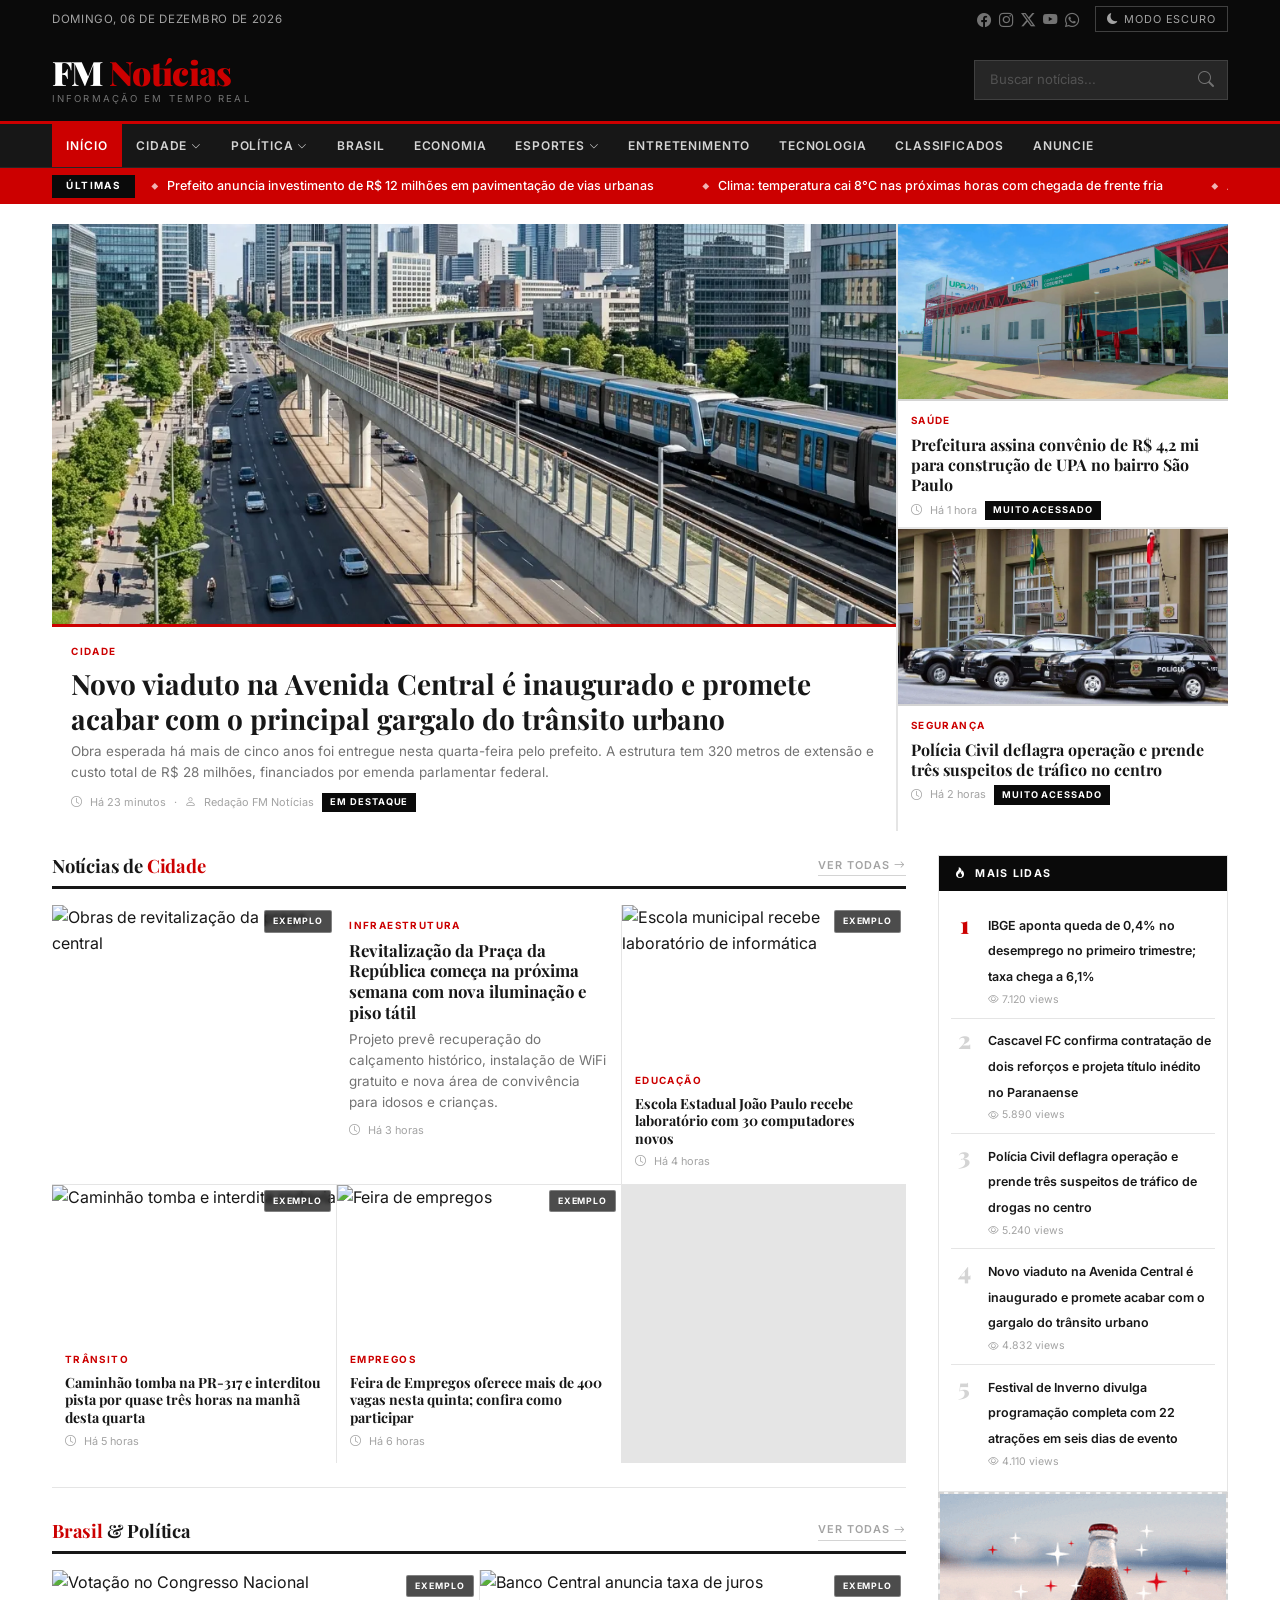
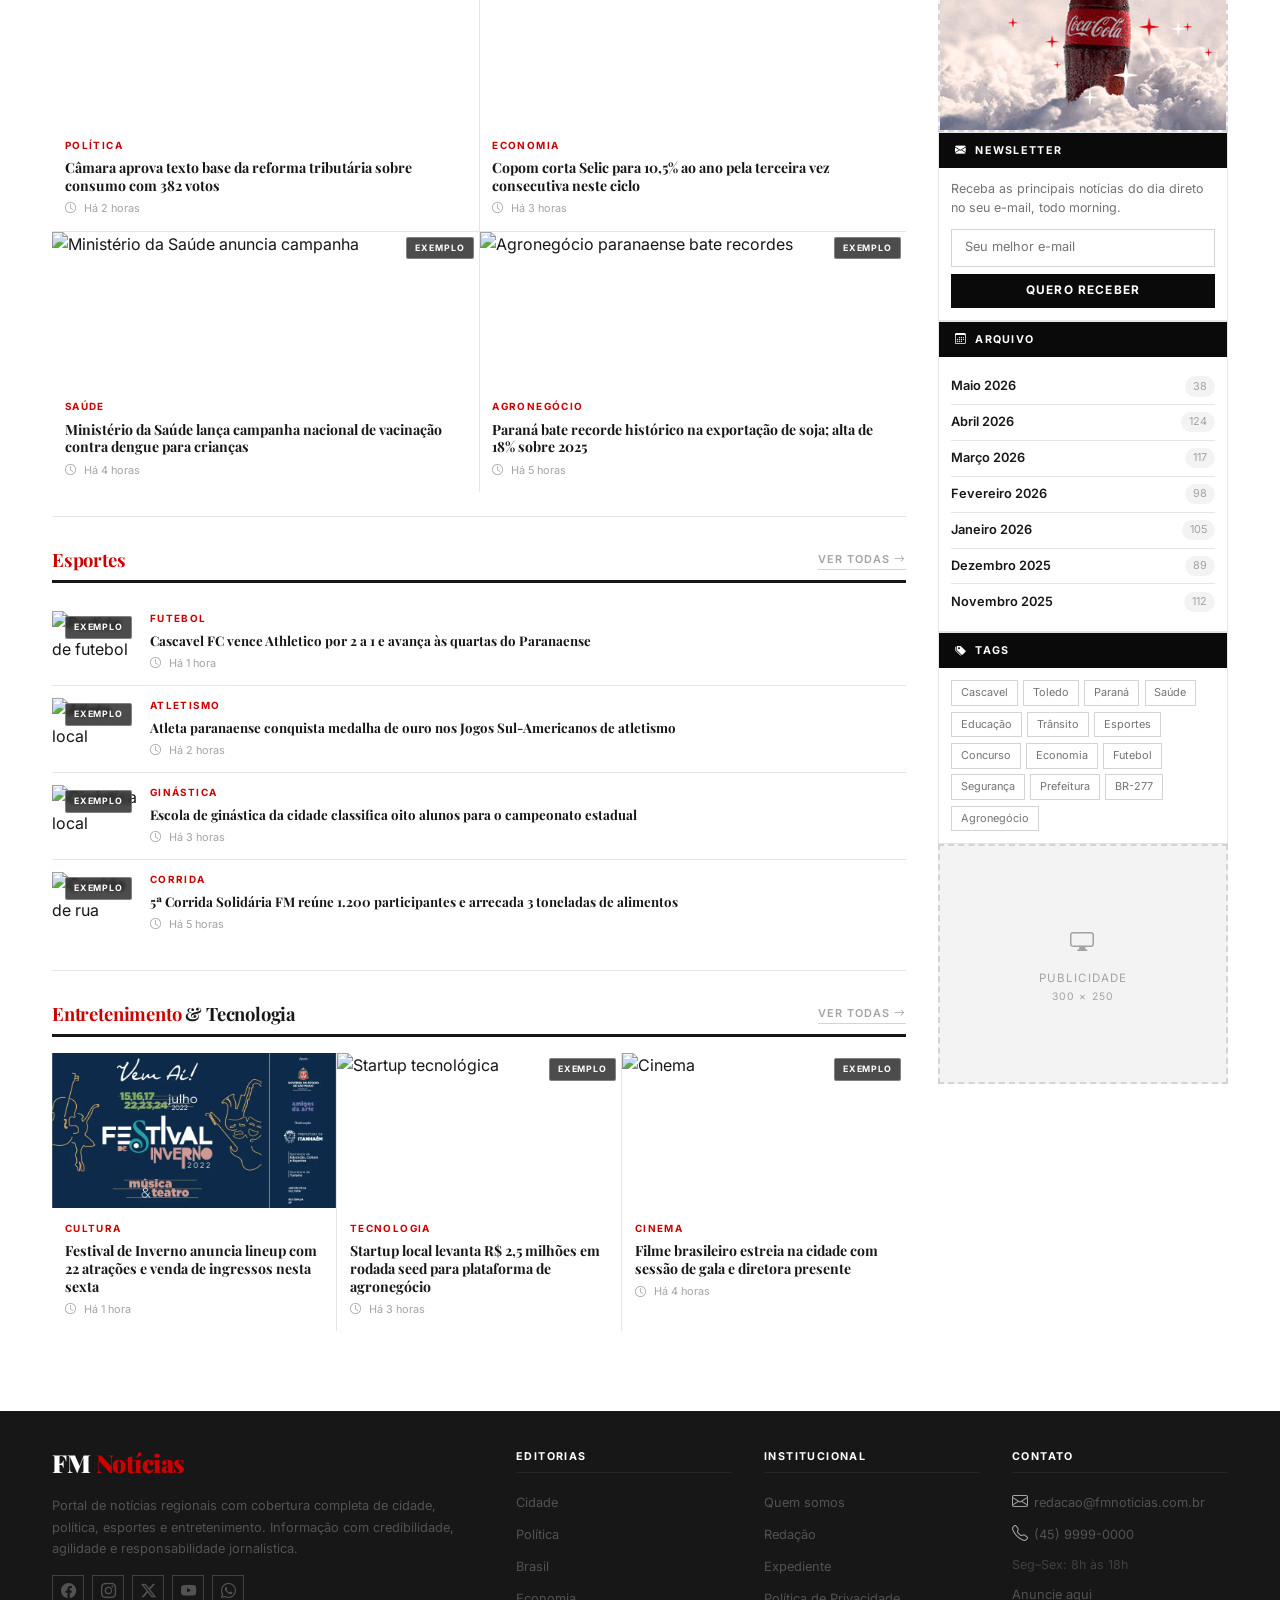
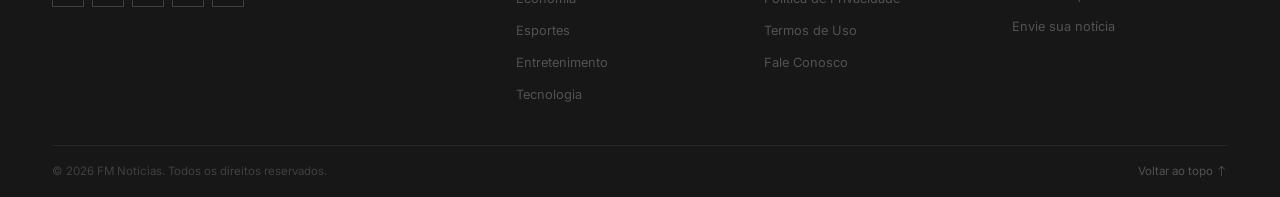
==== index.html @ cc6e88a8 "feat: versão inicial do portal FM Notícias Protótipo completo com 10 páginas HTML, sistema de artigo" ====
<!DOCTYPE html>
<html lang="pt-BR" data-theme="light">
<head>
  <meta charset="UTF-8">
  <meta name="viewport" content="width=device-width, initial-scale=1.0">
  <meta name="description" content="FM Notícias — As últimas notícias da sua região em tempo real.">

  <title>FM Notícias — Informação em tempo real</title>

  <!-- Bootstrap 5 (grid + reset) -->
  <link rel="stylesheet" href="https://cdn.jsdelivr.net/npm/bootstrap@5.3.3/dist/css/bootstrap.min.css">
  <!-- Bootstrap Icons -->
  <link rel="stylesheet" href="https://cdn.jsdelivr.net/npm/bootstrap-icons@1.11.3/font/bootstrap-icons.min.css">
  <!-- Google Fonts -->
  <link rel="preconnect" href="https://fonts.googleapis.com">
  <link rel="preconnect" href="https://fonts.gstatic.com" crossorigin>
  <link href="https://fonts.googleapis.com/css2?family=Playfair+Display:wght@700;900&family=Inter:wght@400;500;600;700&display=swap" rel="stylesheet">
  <!-- CSS próprio -->
  <link rel="stylesheet" href="css/style.css">
</head>

<body>

<!-- ============================================================
     BARRA SUPERIOR
============================================================ -->
<div class="top-bar">
  <div class="container">
    <span class="top-bar-date" id="currentDate">Quarta-feira, 06 de maio de 2026</span>
    <div class="top-bar-right">
      <div class="social-icons">
        <a href="javascript:void(0)" style="cursor:default" onclick="return false" aria-label="Facebook"><i class="bi bi-facebook"></i></a>
        <a href="javascript:void(0)" style="cursor:default" onclick="return false" aria-label="Instagram"><i class="bi bi-instagram"></i></a>
        <a href="javascript:void(0)" style="cursor:default" onclick="return false" aria-label="Twitter/X"><i class="bi bi-twitter-x"></i></a>
        <a href="javascript:void(0)" style="cursor:default" onclick="return false" aria-label="YouTube"><i class="bi bi-youtube"></i></a>
        <a href="javascript:void(0)" style="cursor:default" onclick="return false" aria-label="WhatsApp"><i class="bi bi-whatsapp"></i></a>
      </div>
      <button class="dark-toggle" id="darkToggle" aria-label="Alternar tema">
        <i class="bi bi-moon-fill"></i> Modo Escuro
      </button>
    </div>
  </div>
</div>

<!-- ============================================================
     CABEÇALHO
============================================================ -->
<header class="site-header">
  <div class="container">
    <a href="index.html" class="logo" aria-label="FM Notícias — Página inicial">
      <span class="logo-name">FM <span>Notícias</span></span>
      <span class="logo-tagline">Informação em tempo real</span>
    </a>

    <div class="header-search">
      <input type="search" id="searchInput" placeholder="Buscar notícias..." aria-label="Campo de busca">
      <button id="searchBtn" aria-label="Buscar"><i class="bi bi-search"></i></button>
    </div>
  </div>
</header>

<!-- ============================================================
     NAVEGAÇÃO PRINCIPAL
============================================================ -->
<nav class="main-nav" aria-label="Menu principal">
  <div class="container">
    <button class="nav-toggle" id="navToggle" aria-label="Abrir menu" aria-expanded="false">
      <i class="bi bi-list"></i>
    </button>

    <ul class="nav-menu" id="navMenu" role="menubar">
      <li role="none"><a href="index.html" role="menuitem" class="active">Início</a></li>

      <li class="has-dropdown" role="none">
        <a href="cidade.html" role="menuitem">Cidade <i class="bi bi-chevron-down" style="font-size:0.6rem"></i></a>
        <ul class="nav-dropdown" role="menu">
          <li role="none"><a href="#" role="menuitem">Trânsito</a></li>
          <li role="none"><a href="#" role="menuitem">Segurança</a></li>
          <li role="none"><a href="#" role="menuitem">Saúde</a></li>
          <li role="none"><a href="#" role="menuitem">Educação</a></li>
        </ul>
      </li>

      <li class="has-dropdown" role="none">
        <a href="politica.html" role="menuitem">Política <i class="bi bi-chevron-down" style="font-size:0.6rem"></i></a>
        <ul class="nav-dropdown" role="menu">
          <li role="none"><a href="#" role="menuitem">Municipal</a></li>
          <li role="none"><a href="#" role="menuitem">Estadual</a></li>
          <li role="none"><a href="#" role="menuitem">Federal</a></li>
        </ul>
      </li>

      <li role="none"><a href="brasil.html" role="menuitem">Brasil</a></li>
      <li role="none"><a href="economia.html" role="menuitem">Economia</a></li>

      <li class="has-dropdown" role="none">
        <a href="esportes.html" role="menuitem">Esportes <i class="bi bi-chevron-down" style="font-size:0.6rem"></i></a>
        <ul class="nav-dropdown" role="menu">
          <li role="none"><a href="#" role="menuitem">Futebol</a></li>
          <li role="none"><a href="#" role="menuitem">Outros esportes</a></li>
        </ul>
      </li>

      <li role="none"><a href="entretenimento.html" role="menuitem">Entretenimento</a></li>
      <li role="none"><a href="tecnologia.html" role="menuitem">Tecnologia</a></li>
      <li role="none"><a href="#" role="menuitem">Classificados</a></li>
      <li role="none"><a href="#" role="menuitem">Anuncie</a></li>
    </ul>
  </div>
</nav>

<!-- ============================================================
     TICKER — ÚLTIMAS NOTÍCIAS
============================================================ -->
<div class="breaking-bar" role="marquee" aria-label="Últimas notícias">
  <div class="container">
    <span class="breaking-label">Últimas</span>
    <div class="ticker-wrap">
      <div class="ticker-track">
        <span class="ticker-item"><a href="#">Prefeito anuncia investimento de R$ 12 milhões em pavimentação de vias urbanas</a></span>
        <span class="ticker-item"><a href="#">Clima: temperatura cai 8°C nas próximas horas com chegada de frente fria</a></span>
        <span class="ticker-item"><a href="#">Acidente na BR-277 deixa trânsito lento no trecho entre Cascavel e Toledo</a></span>
        <span class="ticker-item"><a href="#">Concurso público abre 240 vagas para a prefeitura — inscrições até sexta-feira</a></span>
        <span class="ticker-item"><a href="#">Time local vence o estadual e garante vaga nas quartas de final</a></span>
        <span class="ticker-item"><a href="#">Hospital regional realiza 500ª cirurgia pelo SUS neste ano</a></span>
        <span class="ticker-item"><a href="#">Selic cai para 10,5% ao ano — Copom decide por corte de 0,5 ponto</a></span>
      </div>
    </div>
  </div>
</div>

<!-- ============================================================
     HERO — DESTAQUES PRINCIPAIS
============================================================ -->
<section class="hero">
  <div class="container">
    <div class="hero-grid">

      <!-- Notícia principal -->
      <article class="hero-main">
        <div class="hero-main-img-wrap">
          <a href="artigo.html?id=1">
            <img src="img/viaduto_central.webp"
                 alt="Inauguração do novo viaduto na avenida central da cidade"
                 width="900" height="400" loading="eager">
          </a>
        </div>
        <div class="hero-main-body">
          <span class="article-cat">Cidade</span>
          <a href="#" class="article-title">
            Novo viaduto na Avenida Central é inaugurado e promete acabar com o principal gargalo do trânsito urbano
          </a>
          <p class="article-excerpt">
            Obra esperada há mais de cinco anos foi entregue nesta quarta-feira pelo prefeito. A estrutura tem 320 metros de extensão e custo total de R$ 28 milhões, financiados por emenda parlamentar federal.
          </p>
          <div class="article-meta">
            <i class="bi bi-clock"></i> Há 23 minutos
            <span>·</span>
            <i class="bi bi-person"></i> Redação FM Notícias
            <span class="badge-hot">Em destaque</span>
          </div>
        </div>
      </article>

      <!-- Notícias secundárias -->
      <div class="hero-secondary">
        <article class="hero-sec-item">
          <div class="hero-sec-img-wrap">
            <a href="artigo.html?id=2">
              <img src="img/upa.webp"
                   alt="Prefeito assina convênio para novo centro de saúde"
                   width="500" height="300" loading="lazy">
            </a>
          </div>
          <div class="hero-sec-body">
            <span class="article-cat">Saúde</span>
            <a href="#" class="article-title">
              Prefeitura assina convênio de R$ 4,2 mi para construção de UPA no bairro São Paulo
            </a>
            <div class="article-meta">
              <i class="bi bi-clock"></i> Há 1 hora
              <span class="badge-hot">Muito acessado</span>
            </div>
          </div>
        </article>

        <article class="hero-sec-item">
          <div class="hero-sec-img-wrap">
            <a href="artigo.html?id=3">
              <img src="img/policia.webp"
                   alt="Operação policial apreende carregamento de drogas"
                   width="500" height="300" loading="lazy">
            </a>
          </div>
          <div class="hero-sec-body">
            <span class="article-cat">Segurança</span>
            <a href="#" class="article-title">
              Polícia Civil deflagra operação e prende três suspeitos de tráfico no centro
            </a>
            <div class="article-meta">
              <i class="bi bi-clock"></i> Há 2 horas
              <span class="badge-hot">Muito acessado</span>
            </div>
          </div>
        </article>
      </div>

    </div><!-- /hero-grid -->
  </div>
</section>

<!-- ============================================================
     CONTEÚDO PRINCIPAL + SIDEBAR
============================================================ -->
<div class="content-area">
  <div class="container">
    <div class="content-sidebar-grid">

      <!-- COLUNA PRINCIPAL -->
      <main>

        <!-- SEÇÃO: CIDADE -->
        <section class="cat-section">
          <div class="section-header">
            <h2 class="section-title">Notícias de <span>Cidade</span></h2>
            <a href="#" class="see-all">Ver todas <i class="bi bi-arrow-right"></i></a>
          </div>

          <div class="news-grid">
            <!-- Card destaque (2 colunas) -->
            <article class="news-card featured">
              <div class="news-card-img-wrap">
                <a href="javascript:void(0)" style="cursor:default" onclick="return false;">
            <div class="img-badge-wrapper">
              <img class="news-card-img"
                       src="https://picsum.photos/seed/fm-c1/600/350?grayscale"
                       alt="Obras de revitalização da praça central"
                       width="600" height="350" loading="lazy">
              <span class="img-example-badge" style="top:5px;right:5px;font-size:0.55rem">EXEMPLO</span>
            </div>
          </a>
              </div>
              <div class="news-card-body">
                <span class="article-cat">Infraestrutura</span>
                <a href="#" class="article-title">
                  Revitalização da Praça da República começa na próxima semana com nova iluminação e piso tátil
                </a>
                <p class="article-excerpt">
                  Projeto prevê recuperação do calçamento histórico, instalação de WiFi gratuito e nova área de convivência para idosos e crianças.
                </p>
                <div class="article-meta">
                  <i class="bi bi-clock"></i> Há 3 horas
                </div>
              </div>
            </article>

            <!-- Card normal -->
            <article class="news-card">
              <div class="news-card-img-wrap">
                <a href="javascript:void(0)" style="cursor:default" onclick="return false;">
            <div class="img-badge-wrapper">
              <img class="news-card-img"
                       src="https://picsum.photos/seed/fm-c2/400/250?grayscale"
                       alt="Escola municipal recebe laboratório de informática"
                       width="400" height="250" loading="lazy">
              <span class="img-example-badge" style="top:5px;right:5px;font-size:0.55rem">EXEMPLO</span>
            </div>
          </a>
              </div>
              <div class="news-card-body">
                <span class="article-cat">Educação</span>
                <a href="#" class="article-title">
                  Escola Estadual João Paulo recebe laboratório com 30 computadores novos
                </a>
                <div class="article-meta">
                  <i class="bi bi-clock"></i> Há 4 horas
                </div>
              </div>
            </article>

            <!-- Card normal -->
            <article class="news-card">
              <div class="news-card-img-wrap">
                <a href="javascript:void(0)" style="cursor:default" onclick="return false;">
            <div class="img-badge-wrapper">
              <img class="news-card-img"
                       src="https://picsum.photos/seed/fm-c3/400/250?grayscale"
                       alt="Caminhão tomba e interdita rodovia"
                       width="400" height="250" loading="lazy">
              <span class="img-example-badge" style="top:5px;right:5px;font-size:0.55rem">EXEMPLO</span>
            </div>
          </a>
              </div>
              <div class="news-card-body">
                <span class="article-cat">Trânsito</span>
                <a href="#" class="article-title">
                  Caminhão tomba na PR-317 e interditou pista por quase três horas na manhã desta quarta
                </a>
                <div class="article-meta">
                  <i class="bi bi-clock"></i> Há 5 horas
                </div>
              </div>
            </article>

            <!-- Card normal -->
            <article class="news-card">
              <div class="news-card-img-wrap">
                <a href="javascript:void(0)" style="cursor:default" onclick="return false;">
            <div class="img-badge-wrapper">
              <img class="news-card-img"
                       src="https://picsum.photos/seed/fm-c4/400/250?grayscale"
                       alt="Feira de empregos"
                       width="400" height="250" loading="lazy">
              <span class="img-example-badge" style="top:5px;right:5px;font-size:0.55rem">EXEMPLO</span>
            </div>
          </a>
              </div>
              <div class="news-card-body">
                <span class="article-cat">Empregos</span>
                <a href="#" class="article-title">
                  Feira de Empregos oferece mais de 400 vagas nesta quinta; confira como participar
                </a>
                <div class="article-meta">
                  <i class="bi bi-clock"></i> Há 6 horas
                </div>
              </div>
            </article>
          </div>
        </section>

        <!-- SEÇÃO: BRASIL & POLÍTICA -->
        <section class="cat-section">
          <div class="section-header">
            <h2 class="section-title"><span>Brasil</span> & Política</h2>
            <a href="#" class="see-all">Ver todas <i class="bi bi-arrow-right"></i></a>
          </div>

          <div class="news-grid cols-2">
            <article class="news-card">
              <div class="news-card-img-wrap">
                <a href="javascript:void(0)" style="cursor:default" onclick="return false;">
            <div class="img-badge-wrapper">
              <img class="news-card-img"
                       src="https://picsum.photos/seed/fm-b1/400/250?grayscale"
                       alt="Votação no Congresso Nacional"
                       width="400" height="250" loading="lazy">
              <span class="img-example-badge" style="top:5px;right:5px;font-size:0.55rem">EXEMPLO</span>
            </div>
          </a>
              </div>
              <div class="news-card-body">
                <span class="article-cat">Política</span>
                <a href="#" class="article-title">
                  Câmara aprova texto base da reforma tributária sobre consumo com 382 votos
                </a>
                <div class="article-meta">
                  <i class="bi bi-clock"></i> Há 2 horas
                </div>
              </div>
            </article>

            <article class="news-card">
              <div class="news-card-img-wrap">
                <a href="javascript:void(0)" style="cursor:default" onclick="return false;">
            <div class="img-badge-wrapper">
              <img class="news-card-img"
                       src="https://picsum.photos/seed/fm-b2/400/250?grayscale"
                       alt="Banco Central anuncia taxa de juros"
                       width="400" height="250" loading="lazy">
              <span class="img-example-badge" style="top:5px;right:5px;font-size:0.55rem">EXEMPLO</span>
            </div>
          </a>
              </div>
              <div class="news-card-body">
                <span class="article-cat">Economia</span>
                <a href="#" class="article-title">
                  Copom corta Selic para 10,5% ao ano pela terceira vez consecutiva neste ciclo
                </a>
                <div class="article-meta">
                  <i class="bi bi-clock"></i> Há 3 horas
                </div>
              </div>
            </article>

            <article class="news-card">
              <div class="news-card-img-wrap">
                <a href="javascript:void(0)" style="cursor:default" onclick="return false;">
            <div class="img-badge-wrapper">
              <img class="news-card-img"
                       src="https://picsum.photos/seed/fm-b3/400/250?grayscale"
                       alt="Ministério da Saúde anuncia campanha"
                       width="400" height="250" loading="lazy">
              <span class="img-example-badge" style="top:5px;right:5px;font-size:0.55rem">EXEMPLO</span>
            </div>
          </a>
              </div>
              <div class="news-card-body">
                <span class="article-cat">Saúde</span>
                <a href="#" class="article-title">
                  Ministério da Saúde lança campanha nacional de vacinação contra dengue para crianças
                </a>
                <div class="article-meta">
                  <i class="bi bi-clock"></i> Há 4 horas
                </div>
              </div>
            </article>

            <article class="news-card">
              <div class="news-card-img-wrap">
                <a href="javascript:void(0)" style="cursor:default" onclick="return false;">
            <div class="img-badge-wrapper">
              <img class="news-card-img"
                       src="https://picsum.photos/seed/fm-b4/400/250?grayscale"
                       alt="Agronegócio paranaense bate recordes"
                       width="400" height="250" loading="lazy">
              <span class="img-example-badge" style="top:5px;right:5px;font-size:0.55rem">EXEMPLO</span>
            </div>
          </a>
              </div>
              <div class="news-card-body">
                <span class="article-cat">Agronegócio</span>
                <a href="#" class="article-title">
                  Paraná bate recorde histórico na exportação de soja; alta de 18% sobre 2025
                </a>
                <div class="article-meta">
                  <i class="bi bi-clock"></i> Há 5 horas
                </div>
              </div>
            </article>
          </div>
        </section>

        <!-- SEÇÃO: ESPORTES (lista horizontal) -->
        <section class="cat-section">
          <div class="section-header">
            <h2 class="section-title"><span>Esportes</span></h2>
            <a href="#" class="see-all">Ver todas <i class="bi bi-arrow-right"></i></a>
          </div>

          <div class="news-list">
            <article class="news-list-item">
              <a href="javascript:void(0)" style="cursor:default" onclick="return false;">
            <div class="img-badge-wrapper">
              <img class="news-list-img"
                     src="https://picsum.photos/seed/fm-e1/200/150?grayscale"
                     alt="Partida de futebol" width="200" height="150" loading="lazy">
              <span class="img-example-badge" style="top:5px;right:5px;font-size:0.55rem">EXEMPLO</span>
            </div>
          </a>
              <div class="news-list-body">
                <span class="article-cat">Futebol</span>
                <a href="#" class="article-title">
                  Cascavel FC vence Athletico por 2 a 1 e avança às quartas do Paranaense
                </a>
                <div class="article-meta"><i class="bi bi-clock"></i> Há 1 hora</div>
              </div>
            </article>

            <article class="news-list-item">
              <a href="javascript:void(0)" style="cursor:default" onclick="return false;">
            <div class="img-badge-wrapper">
              <img class="news-list-img"
                     src="https://picsum.photos/seed/fm-e2/200/150?grayscale"
                     alt="Atleta local" width="200" height="150" loading="lazy">
              <span class="img-example-badge" style="top:5px;right:5px;font-size:0.55rem">EXEMPLO</span>
            </div>
          </a>
              <div class="news-list-body">
                <span class="article-cat">Atletismo</span>
                <a href="#" class="article-title">
                  Atleta paranaense conquista medalha de ouro nos Jogos Sul-Americanos de atletismo
                </a>
                <div class="article-meta"><i class="bi bi-clock"></i> Há 2 horas</div>
              </div>
            </article>

            <article class="news-list-item">
              <a href="javascript:void(0)" style="cursor:default" onclick="return false;">
            <div class="img-badge-wrapper">
              <img class="news-list-img"
                     src="https://picsum.photos/seed/fm-e3/200/150?grayscale"
                     alt="Ginástica local" width="200" height="150" loading="lazy">
              <span class="img-example-badge" style="top:5px;right:5px;font-size:0.55rem">EXEMPLO</span>
            </div>
          </a>
              <div class="news-list-body">
                <span class="article-cat">Ginástica</span>
                <a href="#" class="article-title">
                  Escola de ginástica da cidade classifica oito alunos para o campeonato estadual
                </a>
                <div class="article-meta"><i class="bi bi-clock"></i> Há 3 horas</div>
              </div>
            </article>

            <article class="news-list-item">
              <a href="javascript:void(0)" style="cursor:default" onclick="return false;">
            <div class="img-badge-wrapper">
              <img class="news-list-img"
                     src="https://picsum.photos/seed/fm-e4/200/150?grayscale"
                     alt="Corrida de rua" width="200" height="150" loading="lazy">
              <span class="img-example-badge" style="top:5px;right:5px;font-size:0.55rem">EXEMPLO</span>
            </div>
          </a>
              <div class="news-list-body">
                <span class="article-cat">Corrida</span>
                <a href="#" class="article-title">
                  5ª Corrida Solidária FM reúne 1.200 participantes e arrecada 3 toneladas de alimentos
                </a>
                <div class="article-meta"><i class="bi bi-clock"></i> Há 5 horas</div>
              </div>
            </article>
          </div>
        </section>

        <!-- SEÇÃO: ENTRETENIMENTO & TECNOLOGIA -->
        <section class="cat-section">
          <div class="section-header">
            <h2 class="section-title"><span>Entretenimento</span> & Tecnologia</h2>
            <a href="#" class="see-all">Ver todas <i class="bi bi-arrow-right"></i></a>
          </div>

          <div class="news-grid">
            <article class="news-card">
              <div class="news-card-img-wrap">
                <a href="artigo.html?id=9">
                  <img class="news-card-img"
                       src="img/festival.webp"
                       alt="Festival de música" width="400" height="250" loading="lazy">
                </a>
              </div>
              <div class="news-card-body">
                <span class="article-cat">Cultura</span>
                <a href="artigo.html?id=9" class="article-title">
                  Festival de Inverno anuncia lineup com 22 atrações e venda de ingressos nesta sexta
                </a>
                <div class="article-meta"><i class="bi bi-clock"></i> Há 1 hora</div>
              </div>
            </article>

            <article class="news-card">
              <div class="news-card-img-wrap">
                <a href="javascript:void(0)" style="cursor:default" onclick="return false;">
            <div class="img-badge-wrapper">
              <img class="news-card-img"
                       src="https://picsum.photos/seed/fm-t2/400/250?grayscale"
                       alt="Startup tecnológica" width="400" height="250" loading="lazy">
              <span class="img-example-badge" style="top:5px;right:5px;font-size:0.55rem">EXEMPLO</span>
            </div>
          </a>
              </div>
              <div class="news-card-body">
                <span class="article-cat">Tecnologia</span>
                <a href="#" class="article-title">
                  Startup local levanta R$ 2,5 milhões em rodada seed para plataforma de agronegócio
                </a>
                <div class="article-meta"><i class="bi bi-clock"></i> Há 3 horas</div>
              </div>
            </article>

            <article class="news-card">
              <div class="news-card-img-wrap">
                <a href="javascript:void(0)" style="cursor:default" onclick="return false;">
            <div class="img-badge-wrapper">
              <img class="news-card-img"
                       src="https://picsum.photos/seed/fm-t3/400/250?grayscale"
                       alt="Cinema" width="400" height="250" loading="lazy">
              <span class="img-example-badge" style="top:5px;right:5px;font-size:0.55rem">EXEMPLO</span>
            </div>
          </a>
              </div>
              <div class="news-card-body">
                <span class="article-cat">Cinema</span>
                <a href="#" class="article-title">
                  Filme brasileiro estreia na cidade com sessão de gala e diretora presente
                </a>
                <div class="article-meta"><i class="bi bi-clock"></i> Há 4 horas</div>
              </div>
            </article>
          </div>
        </section>

      </main><!-- /main -->

      <!-- ============================================================
           SIDEBAR
      ============================================================ -->
      <aside aria-label="Conteúdo complementar">

        <!-- Mais lidas -->
        <div class="widget">
          <div class="widget-head">
            <i class="bi bi-fire"></i> Mais Lidas
          </div>
          <div class="widget-body" id="sidebarMostRead">
            <p style="font-size:0.8rem;color:var(--text-muted);padding:0.5rem 0">Carregando…</p>
          </div>
        </div>

        <!-- Anúncio -->
        <div class="ad-space" aria-label="Espaço publicitário">
          <a href="#" target="_blank"><img src="img/ads_coca.gif" alt="Anúncio Coca-Cola" style="width:100%;height:100%;object-fit:cover;"></a>
        </div>

        <!-- Newsletter -->
        <div class="widget">
          <div class="widget-head">
            <i class="bi bi-envelope-fill"></i> Newsletter
          </div>
          <div class="newsletter-body">
            <p class="newsletter-desc">
              Receba as principais notícias do dia direto no seu e-mail, todo morning.
            </p>
            <form id="newsletterForm" novalidate>
              <input class="newsletter-input" type="email" placeholder="Seu melhor e-mail" aria-label="E-mail para newsletter" required>
              <button type="submit" class="newsletter-btn">Quero receber</button>
            </form>
          </div>
        </div>

        <!-- Arquivo por mês -->
        <div class="widget">
          <div class="widget-head">
            <i class="bi bi-calendar3"></i> Arquivo
          </div>
          <div class="widget-body">
            <div class="archive-item"><a href="#" class="archive-month">Maio 2026</a><span class="archive-count">38</span></div>
            <div class="archive-item"><a href="#" class="archive-month">Abril 2026</a><span class="archive-count">124</span></div>
            <div class="archive-item"><a href="#" class="archive-month">Março 2026</a><span class="archive-count">117</span></div>
            <div class="archive-item"><a href="#" class="archive-month">Fevereiro 2026</a><span class="archive-count">98</span></div>
            <div class="archive-item"><a href="#" class="archive-month">Janeiro 2026</a><span class="archive-count">105</span></div>
            <div class="archive-item"><a href="#" class="archive-month">Dezembro 2025</a><span class="archive-count">89</span></div>
            <div class="archive-item"><a href="#" class="archive-month">Novembro 2025</a><span class="archive-count">112</span></div>
          </div>
        </div>

        <!-- Tags -->
        <div class="widget">
          <div class="widget-head">
            <i class="bi bi-tags-fill"></i> Tags
          </div>
          <div class="tags-wrap">
            <a href="#" class="tag">Cascavel</a>
            <a href="#" class="tag">Toledo</a>
            <a href="#" class="tag">Paraná</a>
            <a href="#" class="tag">Saúde</a>
            <a href="#" class="tag">Educação</a>
            <a href="#" class="tag">Trânsito</a>
            <a href="#" class="tag">Esportes</a>
            <a href="#" class="tag">Concurso</a>
            <a href="#" class="tag">Economia</a>
            <a href="#" class="tag">Futebol</a>
            <a href="#" class="tag">Segurança</a>
            <a href="#" class="tag">Prefeitura</a>
            <a href="#" class="tag">BR-277</a>
            <a href="#" class="tag">Agronegócio</a>
          </div>
        </div>

        <!-- Segundo anúncio -->
        <!-- Segundo anúncio -->
        <div class="ad-space" aria-label="Espaço publicitário">
          <div>
            <i class="bi bi-display" style="font-size:1.5rem;display:block;margin-bottom:0.5rem"></i>
            Publicidade<br>
            <small style="font-size:0.65rem">300 × 250</small>
          </div>
        </div>

      </aside><!-- /sidebar -->

    </div><!-- /content-sidebar-grid -->
  </div>
</div>

<!-- ============================================================
     RODAPÉ
============================================================ -->
<footer>
  <div class="container">
    <div class="footer-top">

      <!-- Coluna 1: Marca -->
      <div class="footer-brand">
        <a href="index.html" class="logo" style="margin-bottom: 0.5rem">
          <span class="logo-name">FM <span>Notícias</span></span>
        </a>
        <p class="footer-desc">
          Portal de notícias regionais com cobertura completa de cidade, política, esportes e entretenimento. Informação com credibilidade, agilidade e responsabilidade jornalística.
        </p>
        <div class="footer-social">
          <a href="javascript:void(0)" style="cursor:default" onclick="return false" aria-label="Facebook"><i class="bi bi-facebook"></i></a>
          <a href="javascript:void(0)" style="cursor:default" onclick="return false" aria-label="Instagram"><i class="bi bi-instagram"></i></a>
          <a href="javascript:void(0)" style="cursor:default" onclick="return false" aria-label="Twitter/X"><i class="bi bi-twitter-x"></i></a>
          <a href="javascript:void(0)" style="cursor:default" onclick="return false" aria-label="YouTube"><i class="bi bi-youtube"></i></a>
          <a href="javascript:void(0)" style="cursor:default" onclick="return false" aria-label="WhatsApp"><i class="bi bi-whatsapp"></i></a>
        </div>
      </div>

      <!-- Coluna 2: Editorias -->
      <div>
        <h3 class="footer-col-title">Editorias</h3>
        <ul class="footer-links">
          <li><a href="cidade.html">Cidade</a></li>
          <li><a href="politica.html">Política</a></li>
          <li><a href="brasil.html">Brasil</a></li>
          <li><a href="economia.html">Economia</a></li>
          <li><a href="esportes.html">Esportes</a></li>
          <li><a href="entretenimento.html">Entretenimento</a></li>
          <li><a href="tecnologia.html">Tecnologia</a></li>
        </ul>
      </div>

      <!-- Coluna 3: Institucional -->
      <div>
        <h3 class="footer-col-title">Institucional</h3>
        <ul class="footer-links">
          <li><a href="#">Quem somos</a></li>
          <li><a href="#">Redação</a></li>
          <li><a href="#">Expediente</a></li>
          <li><a href="#">Política de Privacidade</a></li>
          <li><a href="#">Termos de Uso</a></li>
          <li><a href="#">Fale Conosco</a></li>
        </ul>
      </div>

      <!-- Coluna 4: Contato -->
      <div>
        <h3 class="footer-col-title">Contato</h3>
        <ul class="footer-links">
          <li><i class="bi bi-envelope" style="margin-right:0.4rem"></i><a href="mailto:redacao@fmnoticias.com.br">redacao@fmnoticias.com.br</a></li>
          <li><i class="bi bi-telephone" style="margin-right:0.4rem"></i><a href="tel:+554599990000">(45) 9999-0000</a></li>
          <li style="font-size:0.78rem;color:var(--gray-700);margin-top:0.5rem">Seg–Sex: 8h às 18h</a></li>
          <li><a href="#">Anuncie aqui</a></li>
          <li><a href="#">Envie sua notícia</a></li>
        </ul>
      </div>

    </div><!-- /footer-top -->

    <div class="footer-bottom">
      <span>© 2026 FM Notícias. Todos os direitos reservados.</span>
      <a href="#">Voltar ao topo <i class="bi bi-arrow-up"></i></a>
    </div>
  </div>
</footer>

<!-- Bootstrap JS (apenas bundle comprimido) -->
<script src="https://cdn.jsdelivr.net/npm/bootstrap@5.3.3/dist/js/bootstrap.bundle.min.js"></script>
<!-- JS próprio -->
<script src="js/data.js"></script>
<script src="js/portal.js"></script>
<script src="js/main.js"></script>

</body>
</html>
---- css/style.css ----
/* ============================================================
   FM NOTÍCIAS — style.css
   Design preto e branco, estilo jornal moderno
   Bootstrap 5 como base de grid — CSS próprio por cima
   ============================================================ */

/* --- VARIÁVEIS --- */
:root {
  --black:      #0a0a0a;
  --white:      #ffffff;
  --gray-50:    #fafafa;
  --gray-100:   #f3f3f3;
  --gray-200:   #e5e5e5;
  --gray-300:   #d4d4d4;
  --gray-400:   #a3a3a3;
  --gray-500:   #737373;
  --gray-600:   #525252;
  --gray-700:   #404040;
  --gray-800:   #262626;
  --gray-900:   #171717;
  --accent:     #cc0000;

  --font-headline: 'Playfair Display', Georgia, 'Times New Roman', serif;
  --font-body:     'Inter', -apple-system, BlinkMacSystemFont, 'Segoe UI', sans-serif;
  --transition:    0.2s ease;

  /* Tema claro (padrão) */
  --bg:             var(--white);
  --bg-secondary:   var(--gray-100);
  --bg-card:        var(--white);
  --text-primary:   var(--gray-900);
  --text-secondary: var(--gray-500);
  --text-muted:     var(--gray-400);
  --border:         var(--gray-200);
  --border-strong:  var(--gray-300);
}

/* Tema escuro */
[data-theme="dark"] {
  --bg:             var(--gray-900);
  --bg-secondary:   var(--gray-800);
  --bg-card:        var(--gray-800);
  --text-primary:   #f5f5f5;
  --text-secondary: var(--gray-400);
  --text-muted:     var(--gray-600);
  --border:         var(--gray-700);
  --border-strong:  var(--gray-600);
}

/* --- RESET BASE --- */
*, *::before, *::after { box-sizing: border-box; }

body {
  font-family: var(--font-body);
  background-color: var(--bg);
  color: var(--text-primary);
  line-height: 1.6;
  transition: background-color var(--transition), color var(--transition);
  margin: 0;
}

a {
  color: inherit;
  text-decoration: none;
  transition: color var(--transition);
}
a:hover { color: var(--accent); }

img { max-width: 100%; height: auto; display: block; }

/* Sobrescreve Bootstrap */
.container { max-width: 1200px; }

/* ============================================================
   BARRA SUPERIOR
   ============================================================ */
.top-bar {
  background: var(--black);
  color: var(--white);
  padding: 0.4rem 0;
  font-size: 0.72rem;
}

.top-bar .container {
  display: flex;
  align-items: center;
  justify-content: space-between;
  gap: 1rem;
}

.top-bar-date {
  color: var(--gray-400);
  letter-spacing: 0.06em;
  text-transform: uppercase;
}

.top-bar-right {
  display: flex;
  align-items: center;
  gap: 1rem;
}

.social-icons { display: flex; gap: 0.5rem; }
.social-icons a {
  color: var(--gray-500);
  font-size: 0.9rem;
  transition: color var(--transition);
}
.social-icons a:hover { color: var(--white); }

.dark-toggle {
  background: none;
  border: 1px solid var(--gray-700);
  color: var(--gray-400);
  padding: 0.2rem 0.7rem;
  font-size: 0.68rem;
  font-family: var(--font-body);
  cursor: pointer;
  display: flex;
  align-items: center;
  gap: 0.35rem;
  letter-spacing: 0.08em;
  text-transform: uppercase;
  transition: all var(--transition);
}
.dark-toggle:hover { border-color: var(--white); color: var(--white); }

/* ============================================================
   CABEÇALHO DO SITE
   ============================================================ */
.site-header {
  background: var(--black);
  padding: 1.1rem 0;
  border-bottom: 3px solid var(--accent);
}

.site-header .container {
  display: flex;
  align-items: center;
  justify-content: space-between;
  gap: 1.5rem;
}

.logo { display: flex; flex-direction: column; line-height: 1; text-decoration: none; }

.logo-name {
  font-family: var(--font-headline);
  font-size: 2.1rem;
  font-weight: 900;
  color: var(--white);
  letter-spacing: -0.02em;
  line-height: 1;
}
.logo-name span { color: var(--accent); }

.logo-tagline {
  font-size: 0.6rem;
  color: var(--gray-500);
  letter-spacing: 0.22em;
  text-transform: uppercase;
  margin-top: 0.25rem;
}

.header-search {
  display: flex;
  align-items: center;
  background: var(--gray-800);
  border: 1px solid var(--gray-700);
  overflow: hidden;
}
.header-search input {
  background: none;
  border: none;
  color: var(--white);
  padding: 0.4rem 0.9rem;
  font-size: 0.82rem;
  width: 210px;
  outline: none;
  font-family: var(--font-body);
}
.header-search input::placeholder { color: var(--gray-600); }
.header-search button {
  background: none;
  border: none;
  color: var(--gray-500);
  padding: 0.4rem 0.8rem;
  cursor: pointer;
  transition: color var(--transition);
}
.header-search button:hover { color: var(--white); }

/* ============================================================
   NAVEGAÇÃO PRINCIPAL
   ============================================================ */
.main-nav {
  background: var(--gray-900);
  position: sticky;
  top: 0;
  z-index: 1000;
  border-bottom: 1px solid var(--gray-800);
}

.main-nav .container {
  display: flex;
  align-items: center;
  position: relative;
}

.nav-menu {
  list-style: none;
  margin: 0;
  padding: 0;
  display: flex;
  flex-wrap: wrap;
}

.nav-menu > li { position: relative; }

.nav-menu > li > a {
  display: block;
  color: var(--gray-300);
  padding: 0.75rem 0.9rem;
  font-size: 0.75rem;
  font-weight: 600;
  letter-spacing: 0.07em;
  text-transform: uppercase;
  transition: all var(--transition);
  white-space: nowrap;
}
.nav-menu > li > a:hover,
.nav-menu > li > a.active {
  color: var(--white);
  background: var(--accent);
}

/* Dropdown */
.nav-dropdown {
  display: none;
  position: absolute;
  top: 100%;
  left: 0;
  background: var(--gray-900);
  border: 1px solid var(--gray-700);
  border-top: 2px solid var(--accent);
  min-width: 170px;
  z-index: 200;
  list-style: none;
  padding: 0.3rem 0;
  margin: 0;
}
.nav-menu > li:hover .nav-dropdown { display: block; }
.nav-dropdown a {
  display: block;
  color: var(--gray-400);
  padding: 0.45rem 1rem;
  font-size: 0.78rem;
  transition: all var(--transition);
}
.nav-dropdown a:hover {
  color: var(--white);
  background: var(--gray-800);
  padding-left: 1.3rem;
}

.nav-toggle {
  display: none;
  background: none;
  border: none;
  color: var(--white);
  font-size: 1.4rem;
  cursor: pointer;
  padding: 0.75rem 0;
  margin-left: auto;
}

/* ============================================================
   TICKER DE ÚLTIMAS NOTÍCIAS
   ============================================================ */
.breaking-bar {
  background: var(--accent);
  overflow: hidden;
  padding: 0.42rem 0;
}

.breaking-bar .container {
  display: flex;
  align-items: center;
  gap: 0;
}

.breaking-label {
  background: var(--black);
  color: var(--white);
  font-size: 0.62rem;
  font-weight: 700;
  letter-spacing: 0.14em;
  text-transform: uppercase;
  padding: 0.22rem 0.9rem;
  white-space: nowrap;
  flex-shrink: 0;
}

.ticker-wrap { overflow: hidden; flex: 1; padding-left: 1rem; }

.ticker-track {
  display: flex;
  gap: 3rem;
  animation: ticker-scroll 45s linear infinite;
  white-space: nowrap;
}
.ticker-track:hover { animation-play-state: paused; }
.ticker-item a:hover { color: rgba(255,255,255,0.85); }

.ticker-item {
  font-size: 0.78rem;
  font-weight: 500;
  color: var(--white);
  display: inline-flex;
  align-items: center;
  gap: 0.5rem;
  white-space: nowrap;
}
.ticker-item::before {
  content: '◆';
  font-size: 0.45rem;
  opacity: 0.7;
}

@keyframes ticker-scroll {
  0%   { transform: translateX(0); }
  100% { transform: translateX(-50%); }
}

/* ============================================================
   HERO — destaque principal
   ============================================================ */
.hero { padding: 1.2rem 0 0; }

.hero-grid {
  display: grid;
  grid-template-columns: 1fr 330px;
  gap: 2px;
  background: var(--border);
}

.hero-main {
  background: var(--bg-card);
  overflow: hidden;
  position: relative;
}

.hero-main-img-wrap { overflow: hidden; }
.hero-main-img-wrap img {
  width: 100%;
  height: 400px;
  object-fit: cover;
  transition: transform 0.5s ease;
}
.hero-main:hover .hero-main-img-wrap img { transform: scale(1.03); }

.hero-main-body {
  padding: 1.1rem 1.2rem 1.2rem;
  border-top: 3px solid var(--accent);
  background: var(--bg-card);
}

.hero-secondary {
  display: flex;
  flex-direction: column;
  gap: 2px;
}

.hero-sec-item {
  background: var(--bg-card);
  overflow: hidden;
  flex: 1;
  position: relative;
}
.hero-sec-img-wrap { overflow: hidden; }
.hero-sec-img-wrap img {
  width: 100%;
  height: 175px;
  object-fit: cover;
  transition: transform 0.4s ease;
}
.hero-sec-item:hover .hero-sec-img-wrap img { transform: scale(1.04); }

.hero-sec-body {
  padding: 0.8rem;
  border-top: 2px solid var(--border-strong);
  background: var(--bg-card);
}

/* ============================================================
   COMPONENTES DE ARTIGO — reutilizáveis
   ============================================================ */
.article-cat {
  font-size: 0.62rem;
  font-weight: 700;
  letter-spacing: 0.14em;
  text-transform: uppercase;
  color: var(--accent);
  display: block;
  margin-bottom: 0.35rem;
}

.article-title {
  font-family: var(--font-headline);
  font-weight: 700;
  line-height: 1.25;
  color: var(--text-primary);
  display: block;
  margin-bottom: 0.35rem;
  transition: color var(--transition);
}
.article-title:hover { color: var(--accent); }

.hero-main .article-title  { font-size: 1.75rem; }
.hero-sec-item .article-title { font-size: 1rem; }

.article-excerpt {
  font-size: 0.84rem;
  color: var(--text-secondary);
  line-height: 1.55;
  margin-bottom: 0.6rem;
}

.article-meta {
  display: flex;
  align-items: center;
  flex-wrap: wrap;
  gap: 0.5rem;
  font-size: 0.68rem;
  color: var(--text-muted);
}
.article-meta i { font-size: 0.7rem; }

.badge-hot {
  background: var(--black);
  color: var(--white);
  font-size: 0.58rem;
  font-weight: 700;
  letter-spacing: 0.1em;
  text-transform: uppercase;
  padding: 0.15rem 0.5rem;
  display: inline-block;
}
[data-theme="dark"] .badge-hot { background: var(--gray-600); }

/* ============================================================
   ÁREA DE CONTEÚDO + SIDEBAR
   ============================================================ */
.content-area { padding: 1.5rem 0 2.5rem; }

.content-sidebar-grid {
  display: grid;
  grid-template-columns: 1fr 290px;
  gap: 2rem;
  align-items: start;
}

/* ============================================================
   SEÇÕES POR CATEGORIA
   ============================================================ */
.cat-section {
  margin-bottom: 2rem;
  padding-bottom: 1.5rem;
  border-bottom: 1px solid var(--border);
}
.cat-section:last-child { border-bottom: none; margin-bottom: 0; }

.section-header {
  display: flex;
  align-items: center;
  justify-content: space-between;
  margin-bottom: 1rem;
  padding-bottom: 0.55rem;
  border-bottom: 3px solid var(--text-primary);
}

.section-title {
  font-family: var(--font-headline);
  font-size: 1.15rem;
  font-weight: 700;
  color: var(--text-primary);
  margin: 0;
  letter-spacing: -0.01em;
}
.section-title span { color: var(--accent); }

.see-all {
  font-size: 0.68rem;
  font-weight: 600;
  letter-spacing: 0.09em;
  text-transform: uppercase;
  color: var(--text-muted);
  border-bottom: 1px solid var(--border-strong);
  padding-bottom: 1px;
  transition: all var(--transition);
}
.see-all:hover { color: var(--accent); border-color: var(--accent); }

/* Grid de cards */
.news-grid {
  display: grid;
  grid-template-columns: repeat(3, 1fr);
  gap: 1px;
  background: var(--border);
}
.news-grid.cols-2 { grid-template-columns: repeat(2, 1fr); }

.news-card {
  background: var(--bg-card);
  overflow: hidden;
  transition: box-shadow var(--transition);
}
.news-card:hover { box-shadow: 0 6px 24px rgba(0,0,0,0.12); z-index: 1; position: relative; }
[data-theme="dark"] .news-card:hover { box-shadow: 0 6px 24px rgba(0,0,0,0.5); }

.news-card-img-wrap { overflow: hidden; }
.news-card-img {
  width: 100%;
  height: 155px;
  object-fit: cover;
  transition: transform 0.35s ease;
}
.news-card:hover .news-card-img { transform: scale(1.05); }

.news-card-body { padding: 0.8rem; }
.news-card .article-title { font-size: 0.88rem; }

/* Card em destaque — ocupa 2 colunas */
.news-card.featured {
  grid-column: span 2;
  display: grid;
  grid-template-columns: 1fr 1fr;
}
.news-card.featured .news-card-img { height: 100%; min-height: 195px; }
.news-card.featured .article-title { font-size: 1.05rem; }

/* Lista horizontal (esportes, etc.) */
.news-list { display: flex; flex-direction: column; gap: 0; }
.news-list-item {
  display: flex;
  gap: 0.8rem;
  padding: 0.75rem 0;
  border-bottom: 1px solid var(--border);
  align-items: flex-start;
}
.news-list-item:last-child { border-bottom: none; }
.news-list-img {
  width: 85px;
  height: 62px;
  object-fit: cover;
  flex-shrink: 0;
}
.news-list-body { flex: 1; }
.news-list-body .article-title { font-size: 0.83rem; }

/* ============================================================
   SIDEBAR
   ============================================================ */
.sidebar {
  display: flex;
  flex-direction: column;
  gap: 1.2rem;
  position: sticky;
  top: 50px;
}

.widget {
  background: var(--bg-card);
  border: 1px solid var(--border);
  overflow: hidden;
}

.widget-head {
  background: var(--black);
  color: var(--white);
  padding: 0.55rem 1rem;
  font-size: 0.67rem;
  font-weight: 700;
  letter-spacing: 0.12em;
  text-transform: uppercase;
  display: flex;
  align-items: center;
  gap: 0.5rem;
}
[data-theme="dark"] .widget-head { background: var(--gray-700); }

.widget-body { padding: 0.75rem; }

/* Mais lidas */
.most-read-item {
  display: flex;
  gap: 0.7rem;
  padding: 0.55rem 0;
  border-bottom: 1px solid var(--border);
  align-items: flex-start;
}
.most-read-item:last-child { border-bottom: none; }

.most-read-num {
  font-family: var(--font-headline);
  font-size: 1.5rem;
  font-weight: 900;
  color: var(--border-strong);
  line-height: 1;
  flex-shrink: 0;
  width: 26px;
  text-align: center;
}
.most-read-item:first-child .most-read-num { color: var(--accent); }

.most-read-title {
  font-size: 0.78rem;
  font-weight: 600;
  line-height: 1.3;
  color: var(--text-primary);
  transition: color var(--transition);
}
.most-read-title:hover { color: var(--accent); }
.most-read-meta { font-size: 0.66rem; color: var(--text-muted); margin-top: 0.2rem; }

/* Arquivo */
.archive-item {
  display: flex;
  justify-content: space-between;
  align-items: center;
  padding: 0.45rem 0;
  border-bottom: 1px solid var(--border);
}
.archive-item:last-child { border-bottom: none; }
.archive-month {
  font-size: 0.8rem;
  font-weight: 600;
  color: var(--text-primary);
  transition: color var(--transition);
}
.archive-month:hover { color: var(--accent); }
.archive-count {
  font-size: 0.68rem;
  color: var(--text-muted);
  background: var(--bg-secondary);
  padding: 0.1rem 0.5rem;
  border-radius: 20px;
}

/* Tags */
.tags-wrap {
  display: flex;
  flex-wrap: wrap;
  gap: 0.35rem;
  padding: 0.75rem;
}
.tag {
  font-size: 0.68rem;
  color: var(--text-secondary);
  border: 1px solid var(--border-strong);
  padding: 0.2rem 0.55rem;
  transition: all var(--transition);
  display: inline-block;
  cursor: pointer;
}
.tag:hover { background: var(--black); color: var(--white); border-color: var(--black); }
[data-theme="dark"] .tag:hover { background: var(--white); color: var(--black); border-color: var(--white); }

/* Newsletter */
.newsletter-body { padding: 0.75rem; }
.newsletter-desc {
  font-size: 0.78rem;
  color: var(--text-secondary);
  line-height: 1.5;
  margin-bottom: 0.7rem;
}
.newsletter-input {
  width: 100%;
  border: 1px solid var(--border-strong);
  background: var(--bg);
  color: var(--text-primary);
  padding: 0.48rem 0.8rem;
  font-size: 0.8rem;
  font-family: var(--font-body);
  margin-bottom: 0.45rem;
  outline: none;
  transition: border-color var(--transition);
}
.newsletter-input:focus { border-color: var(--black); }
[data-theme="dark"] .newsletter-input:focus { border-color: var(--white); }

.newsletter-btn {
  width: 100%;
  background: var(--black);
  color: var(--white);
  border: none;
  padding: 0.48rem;
  font-size: 0.74rem;
  font-weight: 700;
  font-family: var(--font-body);
  letter-spacing: 0.1em;
  text-transform: uppercase;
  cursor: pointer;
  transition: background var(--transition);
}
.newsletter-btn:hover { background: var(--accent); }
[data-theme="dark"] .newsletter-btn { background: var(--white); color: var(--black); }
[data-theme="dark"] .newsletter-btn:hover { background: var(--accent); color: var(--white); }

/* Espaço de anúncio */
.ad-space {
  background: var(--bg-secondary);
  border: 2px dashed var(--border-strong);
  height: 240px;
  display: flex;
  align-items: center;
  justify-content: center;
  color: var(--text-muted);
  font-size: 0.72rem;
  letter-spacing: 0.1em;
  text-transform: uppercase;
  text-align: center;
  padding: 0;
  overflow: hidden;
}
.ad-space a {
  display: block;
  width: 100%;
  height: 100%;
}
.ad-space > div {
  padding: 1rem;
}

/* ============================================================
   RODAPÉ
   ============================================================ */
footer {
  background: var(--gray-900);
  color: var(--gray-400);
  margin-top: 1rem;
}

.footer-top {
  padding: 2.5rem 0 2rem;
  display: grid;
  grid-template-columns: 2fr 1fr 1fr 1fr;
  gap: 2rem;
  border-bottom: 1px solid var(--gray-800);
}

.footer-brand .logo-name { font-size: 1.55rem; margin-bottom: 0.7rem; }

.footer-desc {
  font-size: 0.8rem;
  color: var(--gray-600);
  line-height: 1.65;
  margin-bottom: 1rem;
}

.footer-social { display: flex; gap: 0.5rem; }
.footer-social a {
  color: var(--gray-600);
  font-size: 0.95rem;
  border: 1px solid var(--gray-700);
  width: 32px;
  height: 32px;
  display: flex;
  align-items: center;
  justify-content: center;
  transition: all var(--transition);
}
.footer-social a:hover { background: var(--accent); border-color: var(--accent); color: var(--white); }

.footer-col-title {
  font-size: 0.67rem;
  font-weight: 700;
  letter-spacing: 0.13em;
  text-transform: uppercase;
  color: var(--white);
  margin-bottom: 1rem;
  padding-bottom: 0.5rem;
  border-bottom: 1px solid var(--gray-800);
}

.footer-links { list-style: none; padding: 0; margin: 0; }
.footer-links li { margin-bottom: 0.4rem; }
.footer-links a { font-size: 0.8rem; color: var(--gray-600); transition: color var(--transition); }
.footer-links a:hover { color: var(--white); }

.footer-bottom {
  padding: 1rem 0;
  display: flex;
  align-items: center;
  justify-content: space-between;
  font-size: 0.72rem;
  color: var(--gray-700);
}
.footer-bottom a { color: var(--gray-600); }
.footer-bottom a:hover { color: var(--white); }

/* ============================================================
   PÁGINAS DE CATEGORIA
   ============================================================ */

/* Breadcrumb */
.breadcrumb-nav {
  padding: 0.7rem 0;
  border-bottom: 1px solid var(--border);
  margin-bottom: 0;
  background: var(--bg-secondary);
}
.breadcrumb-nav ol {
  list-style: none;
  margin: 0;
  padding: 0;
  display: flex;
  align-items: center;
  gap: 0.4rem;
  font-size: 0.74rem;
  color: var(--text-muted);
}
.breadcrumb-nav li + li::before {
  content: '›';
  color: var(--border-strong);
}
.breadcrumb-nav a { color: var(--text-muted); transition: color var(--transition); }
.breadcrumb-nav a:hover { color: var(--accent); }
.breadcrumb-nav li:last-child { color: var(--text-secondary); font-weight: 600; }

/* Cabeçalho da categoria */
.cat-page-header {
  padding: 1.2rem 0 0;
  margin-bottom: 0;
}
.cat-page-header .container {
  padding-bottom: 1rem;
  border-bottom: 3px solid var(--text-primary);
  display: flex;
  align-items: flex-end;
  justify-content: space-between;
  gap: 1rem;
}
.cat-page-title {
  font-family: var(--font-headline);
  font-size: 2rem;
  font-weight: 900;
  color: var(--text-primary);
  margin: 0 0 0.2rem;
  line-height: 1;
  letter-spacing: -0.02em;
}
.cat-page-title span { color: var(--accent); }
.cat-page-desc {
  font-size: 0.82rem;
  color: var(--text-secondary);
  margin: 0;
}
.cat-page-count {
  font-size: 0.72rem;
  color: var(--text-muted);
  white-space: nowrap;
  flex-shrink: 0;
}

/* Hero da categoria — matéria em destaque */
.cat-hero {
  padding: 1.2rem 0 0;
}
.cat-hero-grid {
  display: grid;
  grid-template-columns: 1fr 300px;
  gap: 2px;
  background: var(--border);
}
.cat-hero-main {
  background: var(--bg-card);
  overflow: hidden;
}
.cat-hero-main-img { overflow: hidden; }
.cat-hero-main-img img {
  width: 100%;
  height: 370px;
  object-fit: cover;
  transition: transform 0.5s ease;
}
.cat-hero-main:hover .cat-hero-main-img img { transform: scale(1.03); }
.cat-hero-main-body {
  padding: 1rem 1.1rem 1.1rem;
  border-top: 3px solid var(--accent);
  background: var(--bg-card);
}
.cat-hero-main .article-title { font-size: 1.55rem; }

.cat-hero-aside {
  display: flex;
  flex-direction: column;
  gap: 2px;
}
.cat-hero-aside-item {
  background: var(--bg-card);
  flex: 1;
  overflow: hidden;
}
.cat-hero-aside-img { overflow: hidden; }
.cat-hero-aside-img img {
  width: 100%;
  height: 155px;
  object-fit: cover;
  transition: transform 0.4s ease;
}
.cat-hero-aside-item:hover .cat-hero-aside-img img { transform: scale(1.04); }
.cat-hero-aside-body {
  padding: 0.7rem;
  border-top: 2px solid var(--border-strong);
  background: var(--bg-card);
}
.cat-hero-aside-item .article-title { font-size: 0.9rem; }

/* Grade de artigos da categoria */
.cat-grid-section {
  padding: 1.5rem 0;
}
.cat-grid-section .news-grid {
  grid-template-columns: repeat(3, 1fr);
}

/* Paginação */
.pagination-wrap {
  display: flex;
  justify-content: center;
  padding: 1.5rem 0 0;
}
.pagination {
  display: flex;
  gap: 2px;
  list-style: none;
  margin: 0;
  padding: 0;
}
.pagination a,
.pagination span {
  display: flex;
  align-items: center;
  justify-content: center;
  width: 36px;
  height: 36px;
  font-size: 0.8rem;
  font-weight: 600;
  border: 1px solid var(--border-strong);
  background: var(--bg-card);
  color: var(--text-primary);
  transition: all var(--transition);
}
.pagination a:hover { background: var(--black); color: var(--white); border-color: var(--black); }
.pagination .active span {
  background: var(--black);
  color: var(--white);
  border-color: var(--black);
}
[data-theme="dark"] .pagination .active span {
  background: var(--white);
  color: var(--black);
  border-color: var(--white);
}
.pagination .dots { pointer-events: none; color: var(--text-muted); }

/* ============================================================
   PÁGINA DE ARTIGO
   ============================================================ */

.article-page {
  padding: 1.5rem 0 3rem;
}

.article-layout {
  display: grid;
  grid-template-columns: 1fr 290px;
  gap: 2.5rem;
  align-items: start;
}

/* Cabeçalho do artigo */
.article-header { margin-bottom: 1.5rem; }

.article-header .article-cat {
  font-size: 0.7rem;
  margin-bottom: 0.6rem;
}

.article-main-title {
  font-family: var(--font-headline);
  font-size: 2.1rem;
  font-weight: 900;
  line-height: 1.18;
  color: var(--text-primary);
  letter-spacing: -0.02em;
  margin: 0 0 0.8rem;
}

.article-subtitle {
  font-size: 1.05rem;
  color: var(--text-secondary);
  line-height: 1.6;
  margin: 0 0 1.2rem;
  font-weight: 400;
  border-left: 3px solid var(--accent);
  padding-left: 0.9rem;
}

/* Linha de meta do artigo */
.article-meta-bar {
  display: flex;
  align-items: center;
  justify-content: space-between;
  flex-wrap: wrap;
  gap: 0.8rem;
  padding: 0.8rem 0;
  border-top: 1px solid var(--border);
  border-bottom: 1px solid var(--border);
  margin-bottom: 1.2rem;
}

.article-author {
  display: flex;
  align-items: center;
  gap: 0.6rem;
}

.author-avatar {
  width: 36px;
  height: 36px;
  border-radius: 50%;
  object-fit: cover;
  background: var(--border-strong);
  flex-shrink: 0;
}

.author-info { display: flex; flex-direction: column; }

.author-name {
  font-size: 0.82rem;
  font-weight: 700;
  color: var(--text-primary);
}

.article-date {
  font-size: 0.7rem;
  color: var(--text-muted);
}

.article-stats {
  display: flex;
  align-items: center;
  gap: 1rem;
  font-size: 0.72rem;
  color: var(--text-muted);
}

.article-stats span {
  display: flex;
  align-items: center;
  gap: 0.3rem;
}

/* Barra de compartilhamento */
.share-bar {
  display: flex;
  align-items: center;
  gap: 0.4rem;
  margin-bottom: 1.5rem;
}

.share-label {
  font-size: 0.68rem;
  font-weight: 700;
  letter-spacing: 0.1em;
  text-transform: uppercase;
  color: var(--text-muted);
  margin-right: 0.3rem;
}

.share-btn {
  display: inline-flex;
  align-items: center;
  gap: 0.35rem;
  padding: 0.35rem 0.8rem;
  font-size: 0.72rem;
  font-weight: 600;
  font-family: var(--font-body);
  border: 1px solid var(--border-strong);
  background: var(--bg-card);
  color: var(--text-secondary);
  cursor: pointer;
  transition: all var(--transition);
}

.share-btn:hover { border-color: var(--black); background: var(--black); color: var(--white); }
[data-theme="dark"] .share-btn:hover { border-color: var(--white); background: var(--white); color: var(--black); }

.share-btn.whatsapp:hover { background: #25D366; border-color: #25D366; color: var(--white); }
.share-btn.facebook:hover { background: #1877F2; border-color: #1877F2; color: var(--white); }
.share-btn.twitter:hover  { background: var(--black); border-color: var(--black); color: var(--white); }

/* Imagem destaque do artigo */
.article-featured-img {
  margin-bottom: 1.5rem;
  position: relative;
}

.article-featured-img img {
  width: 100%;
  height: 430px;
  object-fit: cover;
  display: block;
}

.article-featured-img figcaption {
  font-size: 0.72rem;
  color: var(--text-muted);
  padding: 0.4rem 0.6rem;
  border-left: 2px solid var(--border-strong);
  margin-top: 0.4rem;
  font-style: italic;
}

/* Corpo do artigo */
.article-body {
  font-size: 1rem;
  line-height: 1.8;
  color: var(--text-primary);
}

.article-body p {
  margin-bottom: 1.3rem;
}

.article-body p:first-child::first-letter {
  font-family: var(--font-headline);
  font-size: 3.5rem;
  font-weight: 900;
  line-height: 0.85;
  float: left;
  margin: 0.05em 0.1em 0 0;
  color: var(--accent);
}

.article-body h2 {
  font-family: var(--font-headline);
  font-size: 1.35rem;
  font-weight: 700;
  margin: 2rem 0 0.8rem;
  padding-top: 1rem;
  border-top: 1px solid var(--border);
  color: var(--text-primary);
}

.article-body blockquote {
  border-left: 4px solid var(--black);
  margin: 1.8rem 0;
  padding: 0.8rem 1.2rem;
  background: var(--bg-secondary);
}

[data-theme="dark"] .article-body blockquote {
  border-left-color: var(--white);
}

.article-body blockquote p {
  font-family: var(--font-headline);
  font-size: 1.15rem;
  font-style: italic;
  color: var(--text-primary);
  margin: 0;
}

.article-body blockquote p:first-child::first-letter {
  font-size: inherit;
  float: none;
  margin: 0;
  color: inherit;
}

.article-body blockquote cite {
  display: block;
  font-size: 0.75rem;
  color: var(--text-muted);
  font-style: normal;
  margin-top: 0.4rem;
  font-weight: 600;
  letter-spacing: 0.06em;
  text-transform: uppercase;
}

.article-body figure {
  margin: 1.8rem 0;
}

.article-body figure img {
  width: 100%;
  height: 280px;
  object-fit: cover;
}

.article-body figure figcaption {
  font-size: 0.72rem;
  color: var(--text-muted);
  padding: 0.4rem 0.6rem;
  border-left: 2px solid var(--border-strong);
  margin-top: 0.4rem;
  font-style: italic;
}

/* Tags do artigo */
.article-tags {
  display: flex;
  align-items: center;
  flex-wrap: wrap;
  gap: 0.4rem;
  margin: 2rem 0;
  padding: 1rem 0;
  border-top: 1px solid var(--border);
  border-bottom: 1px solid var(--border);
}

.article-tags-label {
  font-size: 0.68rem;
  font-weight: 700;
  letter-spacing: 0.1em;
  text-transform: uppercase;
  color: var(--text-muted);
  margin-right: 0.3rem;
}

/* Box do autor */
.author-box {
  background: var(--bg-secondary);
  border: 1px solid var(--border);
  padding: 1.2rem;
  display: flex;
  gap: 1rem;
  align-items: flex-start;
  margin-bottom: 2rem;
}

.author-box-avatar {
  width: 68px;
  height: 68px;
  border-radius: 50%;
  object-fit: cover;
  flex-shrink: 0;
}

.author-box-name {
  font-family: var(--font-headline);
  font-size: 1rem;
  font-weight: 700;
  margin-bottom: 0.2rem;
  color: var(--text-primary);
}

.author-box-role {
  font-size: 0.7rem;
  color: var(--accent);
  font-weight: 600;
  letter-spacing: 0.08em;
  text-transform: uppercase;
  margin-bottom: 0.5rem;
  display: block;
}

.author-box-bio {
  font-size: 0.82rem;
  color: var(--text-secondary);
  line-height: 1.55;
  margin: 0;
}

/* Artigos relacionados */
.related-section {
  margin-bottom: 2rem;
}

.related-grid {
  display: grid;
  grid-template-columns: repeat(3, 1fr);
  gap: 1px;
  background: var(--border);
}

/* ============================================================
   RESPONSIVO
   ============================================================ */
@media (max-width: 1024px) {
  .content-sidebar-grid { grid-template-columns: 1fr 260px; }
  .article-layout       { grid-template-columns: 1fr 260px; }
  .news-grid { grid-template-columns: repeat(2, 1fr); }
  .news-card.featured { grid-column: span 2; }
  .related-grid { grid-template-columns: repeat(2, 1fr); }
}

@media (max-width: 900px) {
  .hero-grid { grid-template-columns: 1fr; }
  .hero-secondary { flex-direction: row; }
  .hero-sec-img-wrap img { height: 140px; }
  .content-sidebar-grid { grid-template-columns: 1fr; }
  .article-layout { grid-template-columns: 1fr; }
  .sidebar { position: static; }
  .footer-top { grid-template-columns: 1fr 1fr; }
  .related-grid { grid-template-columns: 1fr; }
  /* categoria */
  .cat-hero-grid { grid-template-columns: 1fr; }
  .cat-hero-aside { flex-direction: row; }
  .cat-hero-aside-img img { height: 130px; }
  .cat-grid-section .news-grid { grid-template-columns: repeat(2, 1fr); }
}

@media (max-width: 768px) {
  .logo-name { font-size: 1.65rem; }
  .header-search { display: none; }
  .nav-toggle { display: block; }

  .nav-menu {
    display: none;
    flex-direction: column;
    position: absolute;
    top: 100%;
    left: 0;
    right: 0;
    background: var(--gray-900);
    border-top: 1px solid var(--gray-800);
    z-index: 999;
    max-height: 75vh;
    overflow-y: auto;
  }
  .nav-menu.open { display: flex; }
  .nav-menu > li > a { padding: 0.7rem 1rem; border-bottom: 1px solid var(--gray-800); }

  .nav-dropdown { position: static; border: none; background: var(--gray-800); display: none; }
  .nav-menu > li.open .nav-dropdown { display: block; }
  .nav-menu > li:hover .nav-dropdown { display: none; }
  .nav-menu > li.open .nav-dropdown { display: block; }

  .hero-sec-img-wrap img { height: 120px; }
  .hero-main-img-wrap img { height: 260px; }
  .hero-main .article-title { font-size: 1.3rem; }
  .article-main-title { font-size: 1.55rem; }
  .article-featured-img img { height: 260px; }
  .author-box { flex-direction: column; align-items: center; text-align: center; }

  .news-grid { grid-template-columns: 1fr; }
  .news-card.featured { grid-column: span 1; grid-template-columns: 1fr; }
  .news-card.featured .news-card-img { min-height: 160px; }

  .footer-top { grid-template-columns: 1fr; gap: 1.5rem; }
  .footer-bottom { flex-direction: column; gap: 0.4rem; text-align: center; }
}

@media (max-width: 480px) {
  .top-bar-date { display: none; }
  .hero-secondary { flex-direction: column; }
  .hero-sec-img-wrap img { height: 180px; }
  .breaking-label { display: none; }
}

/* ============================================================
   UTILITÁRIOS DE UI — barra de progresso, voltar ao topo,
   cookies
   ============================================================ */

/* Barra de progresso de leitura */
#readingProgress {
  position: fixed;
  top: 0;
  left: 0;
  width: 0%;
  height: 3px;
  background: var(--accent);
  z-index: 9999;
  transition: width 0.1s linear;
}

/* Botão voltar ao topo */
#backToTop {
  position: fixed;
  bottom: 2rem;
  right: 2rem;
  width: 44px;
  height: 44px;
  border-radius: 50%;
  background: var(--accent);
  color: #fff;
  border: none;
  font-size: 1.1rem;
  cursor: pointer;
  display: flex;
  align-items: center;
  justify-content: center;
  box-shadow: 0 4px 14px rgba(0,0,0,0.2);
  opacity: 0;
  visibility: hidden;
  transition: opacity 0.3s, transform 0.3s, visibility 0.3s;
  z-index: 9000;
}
#backToTop.visible {
  opacity: 1;
  visibility: visible;
}
#backToTop:hover {
  transform: translateY(-3px);
  background: var(--accent-hover, #c0392b);
}

/* Banner de cookies */
#cookieConsent {
  position: fixed;
  bottom: 0;
  left: 0;
  right: 0;
  background: var(--card-bg);
  border-top: 2px solid var(--border);
  padding: 0.85rem 1.25rem;
  display: flex;
  align-items: center;
  justify-content: space-between;
  gap: 1rem;
  z-index: 8999;
  box-shadow: 0 -4px 16px rgba(0,0,0,0.08);
  font-size: 0.82rem;
  color: var(--text-secondary);
  flex-wrap: wrap;
}
#cookieConsent.hidden { display: none; }
#cookieAccept {
  padding: 0.45rem 1.1rem;
  background: var(--accent);
  color: #fff;
  border: none;
  border-radius: 6px;
  font-size: 0.82rem;
  font-weight: 600;
  cursor: pointer;
  white-space: nowrap;
  transition: background 0.2s;
}
#cookieAccept:hover { background: var(--accent-hover, #c0392b); }

/* Badge de exemplo para imagens ilustrativas */
.img-badge-wrapper {
  position: relative;
  display: block;
  width: 100%;
}
.img-example-badge {
  position: absolute;
  top: 10px;
  right: 10px;
  background: rgba(0, 0, 0, 0.7);
  color: #ffffff;
  font-size: 0.6rem;
  font-weight: 700;
  padding: 0.2rem 0.5rem;
  letter-spacing: 0.1em;
  border-radius: 2px;
  pointer-events: none;
  z-index: 5;
  border: 1px solid rgba(255, 255, 255, 0.3);
  backdrop-filter: blur(2px);
}

/* Selo Maio Verde */
.maio-verde-badge {
  position: fixed;
  bottom: 30px;
  left: 30px;
  background: #27ae60;
  color: white;
  padding: 0.6rem 1.2rem;
  border-radius: 50px;
  display: flex;
  align-items: center;
  gap: 0.8rem;
  font-size: 0.75rem;
  font-weight: 700;
  box-shadow: 0 10px 25px rgba(39, 174, 96, 0.4);
  z-index: 9999;
  text-transform: uppercase;
  letter-spacing: 0.1em;
  border: 2px solid rgba(255, 255, 255, 0.3);
  transition: all 0.3s ease;
  text-decoration: none !important;
}
.maio-verde-badge:hover {
  transform: translateY(-5px);
  box-shadow: 0 15px 30px rgba(39, 174, 96, 0.6);
  color: white;
}
.maio-verde-badge i {
  font-size: 1.2rem;
  color: #cfffd1;
}

/* ============================================================
   BUSCA — página de resultados
   ============================================================ */
.search-page-form-wrap {
  margin: 1.5rem 0 1rem;
}
.search-page-form {
  display: flex;
  gap: 0.5rem;
}
.search-page-form input {
  flex: 1;
  padding: 0.7rem 1rem;
  border: 2px solid var(--border);
  border-radius: 6px;
  font-size: 0.95rem;
  background: var(--card-bg);
  color: var(--text-main);
  outline: none;
  transition: border-color 0.2s;
}
.search-page-form input:focus {
  border-color: var(--accent);
}
.search-page-form button {
  padding: 0.7rem 1.4rem;
  background: var(--accent);
  color: #fff;
  border: none;
  border-radius: 6px;
  font-size: 0.9rem;
  font-weight: 600;
  cursor: pointer;
  transition: background 0.2s;
}
.search-page-form button:hover {
  background: var(--accent-dark, #b02020);
}
.search-results-title {
  font-size: 1.05rem;
  font-weight: 600;
  color: var(--text-main);
  margin: 1rem 0 1.25rem;
  padding-bottom: 0.6rem;
  border-bottom: 2px solid var(--border);
}
.no-results-box {
  text-align: center;
  padding: 3rem 1rem;
  color: var(--text-secondary);
  font-size: 0.95rem;
}
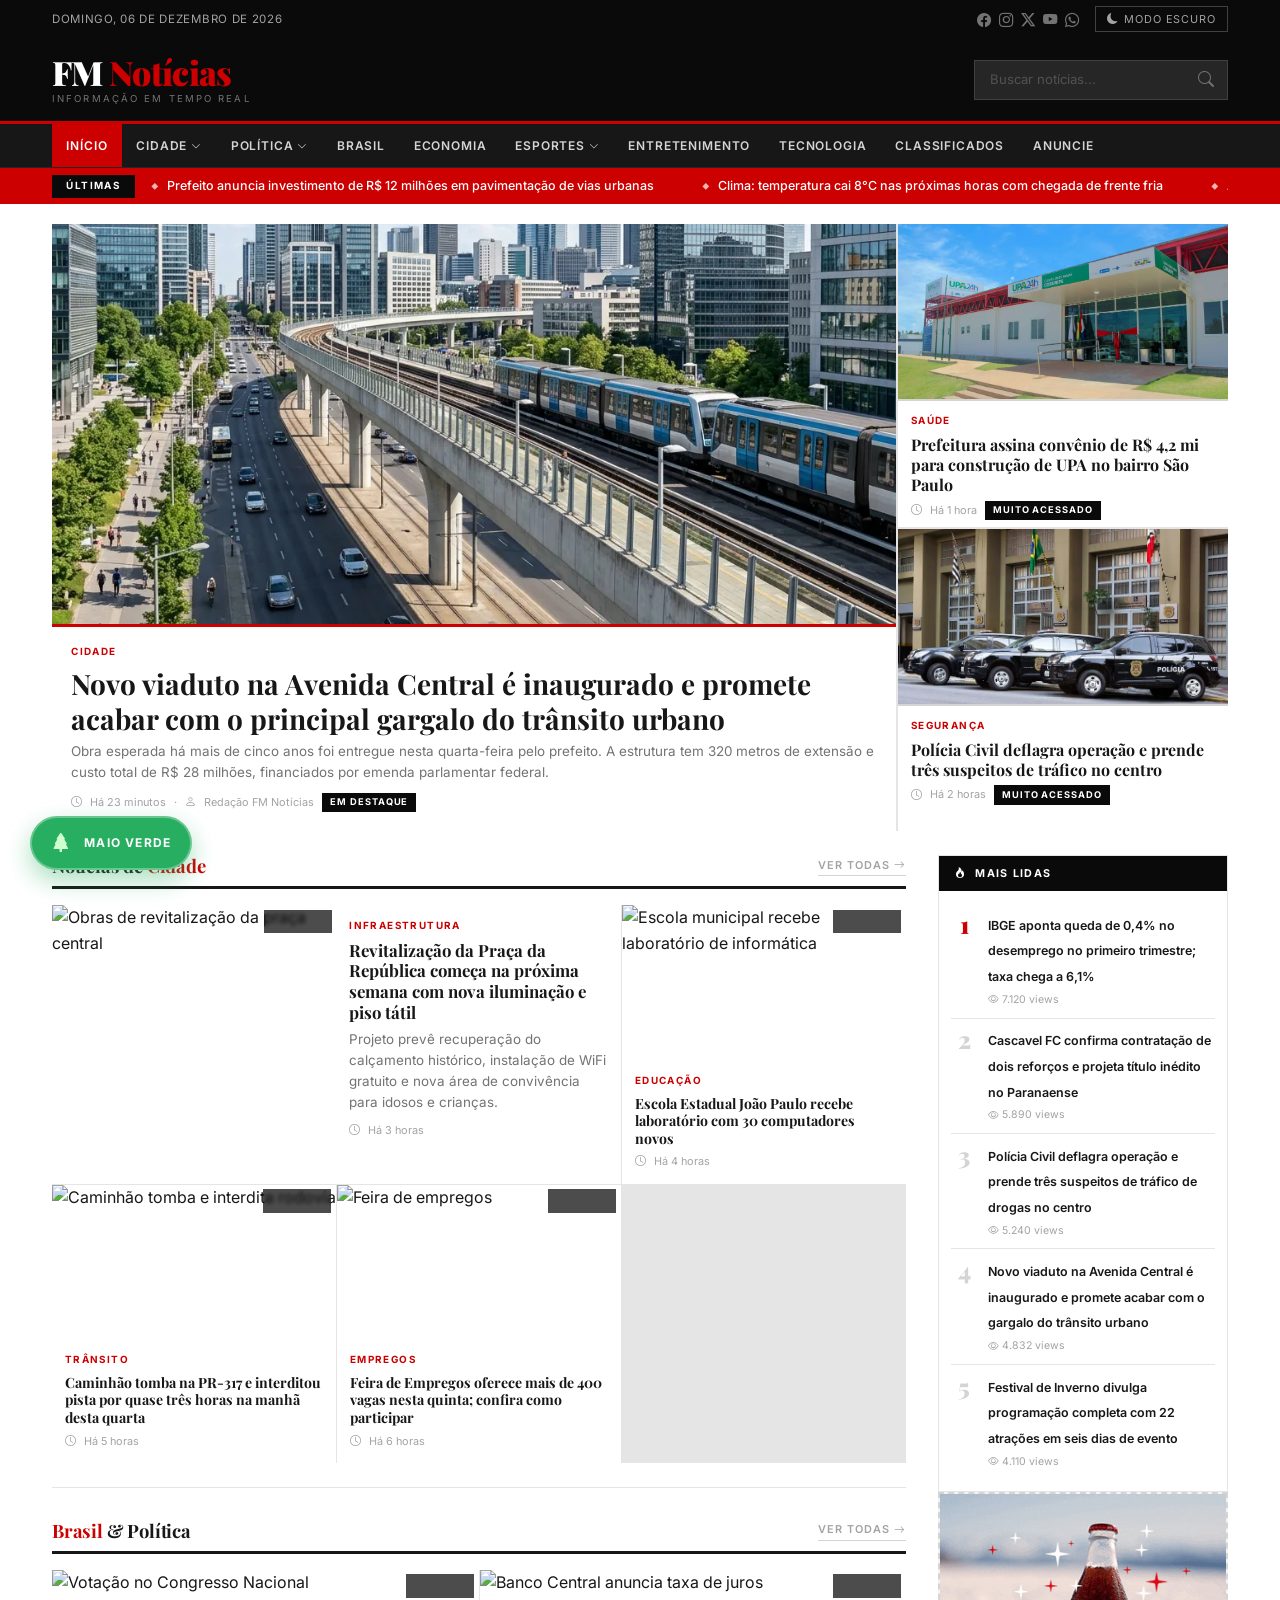
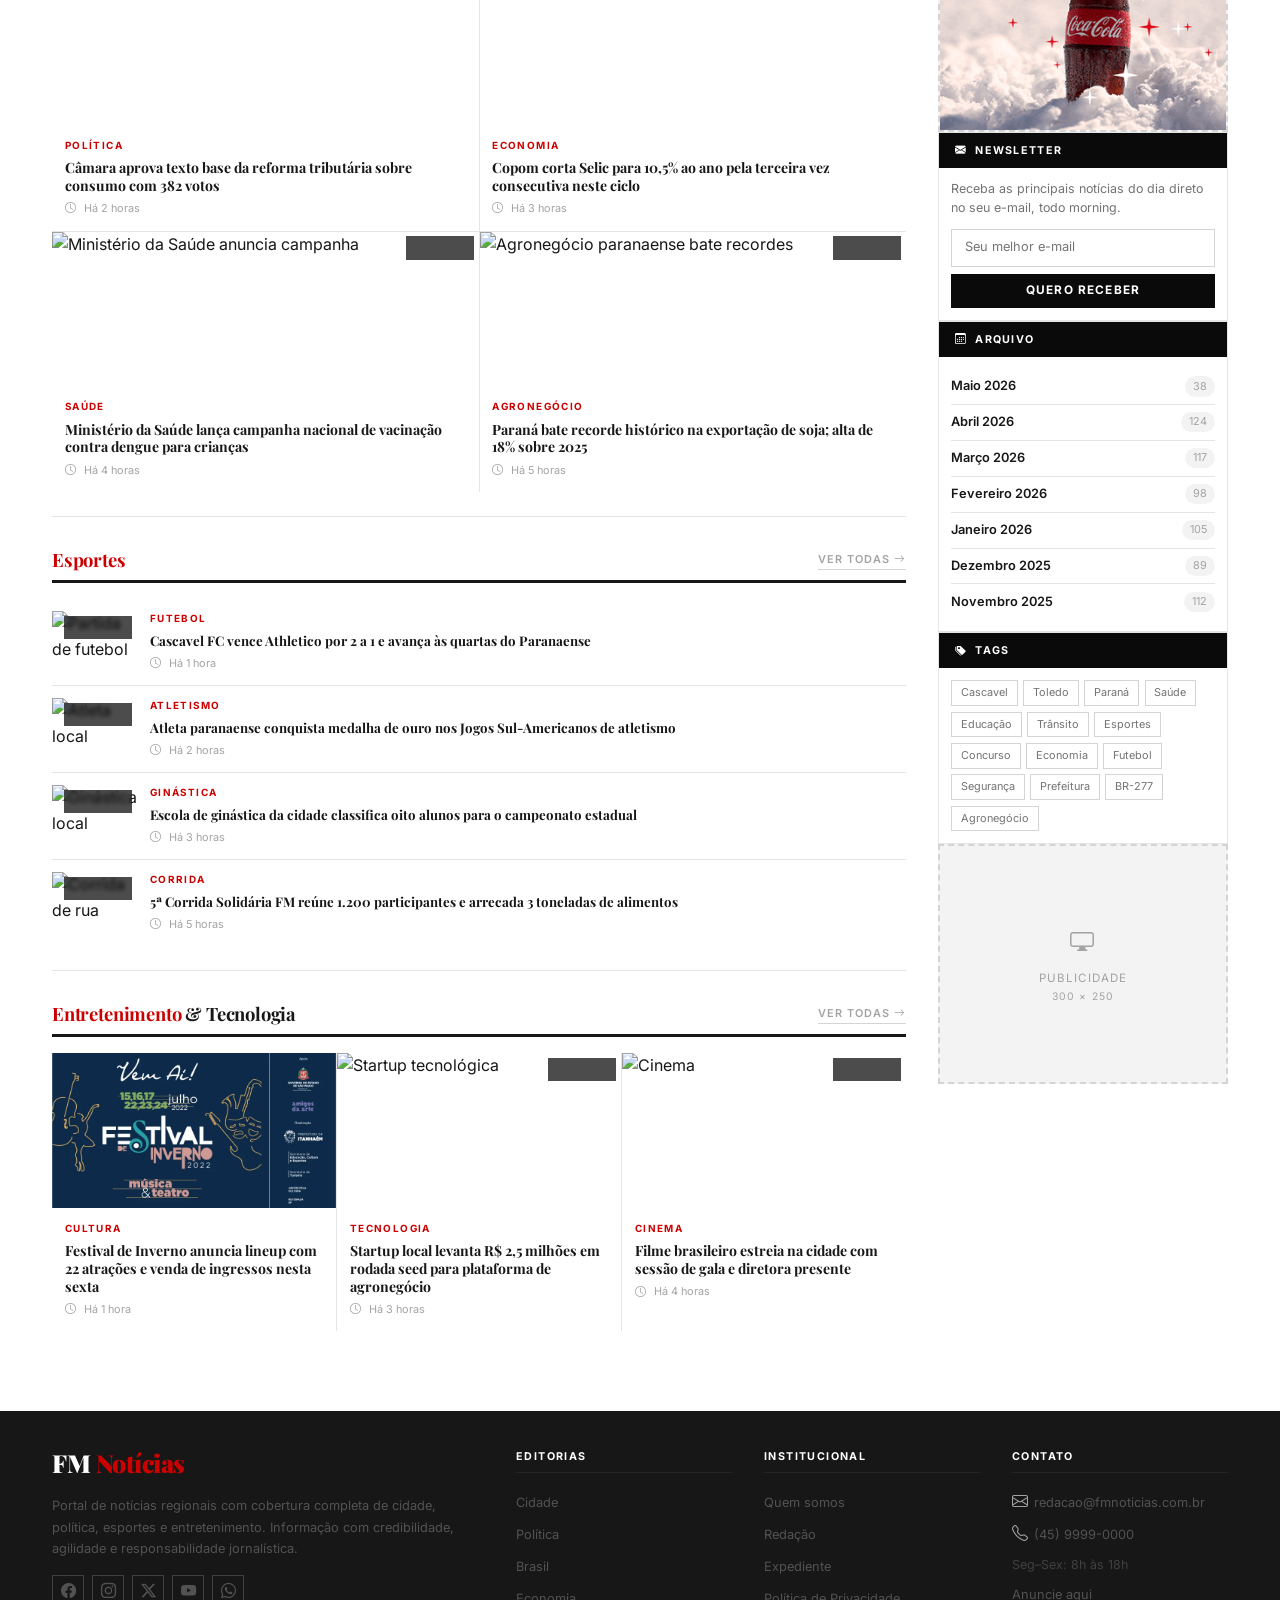
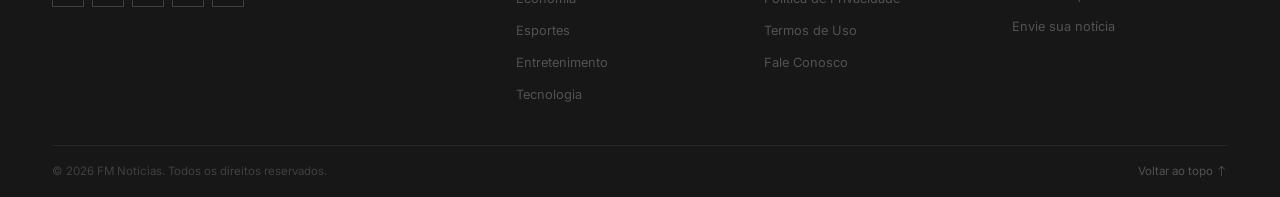
==== commit 93080db5: "feat: adiciona badge Maio Verde na página inicial Badge fixo no canto inferior esquerdo com ícone de" ====
--- a/index.html
+++ b/index.html
@@ -744,6 +744,12 @@
   </div>
 </footer>
 
+<!-- Badge Maio Verde -->
+<a href="#" class="maio-verde-badge" aria-label="Maio Verde — Mês da conscientização ambiental">
+  <i class="bi bi-tree-fill"></i>
+  Maio Verde
+</a>
+
 <!-- Bootstrap JS (apenas bundle comprimido) -->
 <script src="https://cdn.jsdelivr.net/npm/bootstrap@5.3.3/dist/js/bootstrap.bundle.min.js"></script>
 <!-- JS próprio -->
--- a/css/style.css
+++ b/css/style.css
@@ -50,6 +50,8 @@
 /* --- RESET BASE --- */
 *, *::before, *::after { box-sizing: border-box; }
 
+html { overflow-x: hidden; }
+
 body {
   font-family: var(--font-body);
   background-color: var(--bg);
@@ -1318,6 +1320,9 @@
   .logo-name { font-size: 1.65rem; }
   .header-search { display: none; }
   .nav-toggle { display: block; }
+
+  /* Desacopla o menu do container para ocupar a largura total da tela */
+  .main-nav .container { position: static; }
 
   .nav-menu {
     display: none;
@@ -1338,28 +1343,46 @@
   .nav-dropdown { position: static; border: none; background: var(--gray-800); display: none; }
   .nav-menu > li.open .nav-dropdown { display: block; }
   .nav-menu > li:hover .nav-dropdown { display: none; }
-  .nav-menu > li.open .nav-dropdown { display: block; }
-
-  .hero-sec-img-wrap img { height: 120px; }
-  .hero-main-img-wrap img { height: 260px; }
-  .hero-main .article-title { font-size: 1.3rem; }
-  .article-main-title { font-size: 1.55rem; }
-  .article-featured-img img { height: 260px; }
+
+  /* Oculta ícones sociais na top bar para evitar overflow */
+  .social-icons { display: none; }
+
+  .hero-secondary { flex-direction: column; }
+  .hero-sec-img-wrap img { height: 200px; }
+  .hero-main-img-wrap img { height: 240px; }
+  .hero-main .article-title { font-size: 1.25rem; }
+  .article-main-title { font-size: 1.4rem; }
+  .article-featured-img img { height: 220px; }
   .author-box { flex-direction: column; align-items: center; text-align: center; }
 
   .news-grid { grid-template-columns: 1fr; }
   .news-card.featured { grid-column: span 1; grid-template-columns: 1fr; }
   .news-card.featured .news-card-img { min-height: 160px; }
 
+  /* Categoria: colapsa grade e aside */
+  .cat-hero-aside { flex-direction: column; }
+  .cat-hero-aside-img img { height: 200px; }
+  .cat-grid-section .news-grid { grid-template-columns: 1fr; }
+
+  /* Cabeçalho da categoria empilha em telas pequenas */
+  .cat-page-header .container { flex-direction: column; align-items: flex-start; gap: 0.3rem; }
+
+  /* Badge Maio Verde menor em mobile */
+  .maio-verde-badge { font-size: 0.65rem; padding: 0.4rem 0.9rem; left: 15px; bottom: 80px; gap: 0.5rem; }
+  .maio-verde-badge i { font-size: 1rem; }
+
   .footer-top { grid-template-columns: 1fr; gap: 1.5rem; }
   .footer-bottom { flex-direction: column; gap: 0.4rem; text-align: center; }
 }
 
 @media (max-width: 480px) {
   .top-bar-date { display: none; }
-  .hero-secondary { flex-direction: column; }
+  .dark-toggle { font-size: 0.62rem; padding: 0.2rem 0.5rem; }
   .hero-sec-img-wrap img { height: 180px; }
   .breaking-label { display: none; }
+  .news-list-img { width: 70px; height: 52px; }
+  .article-main-title { font-size: 1.2rem; }
+  .cat-hero-aside-img img { height: 170px; }
 }
 
 /* ============================================================
@@ -1416,7 +1439,7 @@
   bottom: 0;
   left: 0;
   right: 0;
-  background: var(--card-bg);
+  background: var(--bg-card);
   border-top: 2px solid var(--border);
   padding: 0.85rem 1.25rem;
   display: flex;
@@ -1515,8 +1538,8 @@
   border: 2px solid var(--border);
   border-radius: 6px;
   font-size: 0.95rem;
-  background: var(--card-bg);
-  color: var(--text-main);
+  background: var(--bg-card);
+  color: var(--text-primary);
   outline: none;
   transition: border-color 0.2s;
 }
@@ -1540,7 +1563,7 @@
 .search-results-title {
   font-size: 1.05rem;
   font-weight: 600;
-  color: var(--text-main);
+  color: var(--text-primary);
   margin: 1rem 0 1.25rem;
   padding-bottom: 0.6rem;
   border-bottom: 2px solid var(--border);
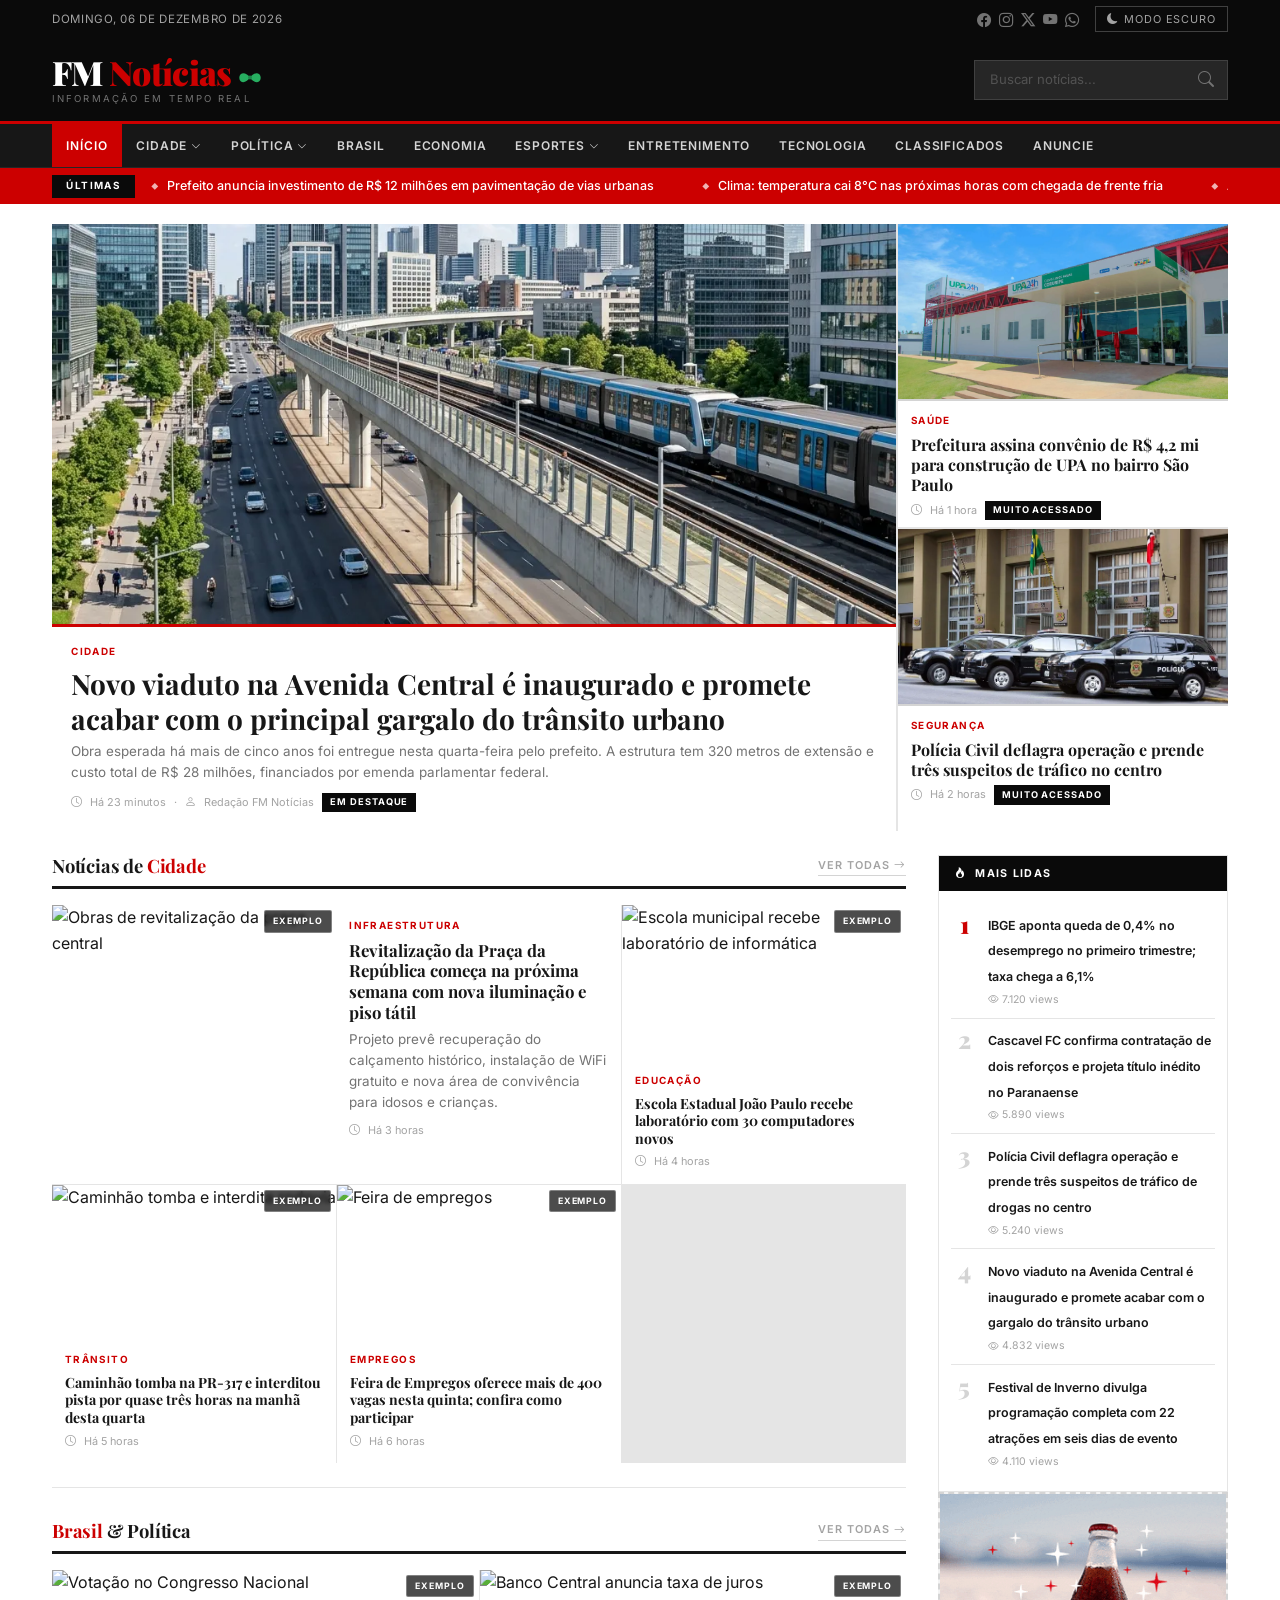
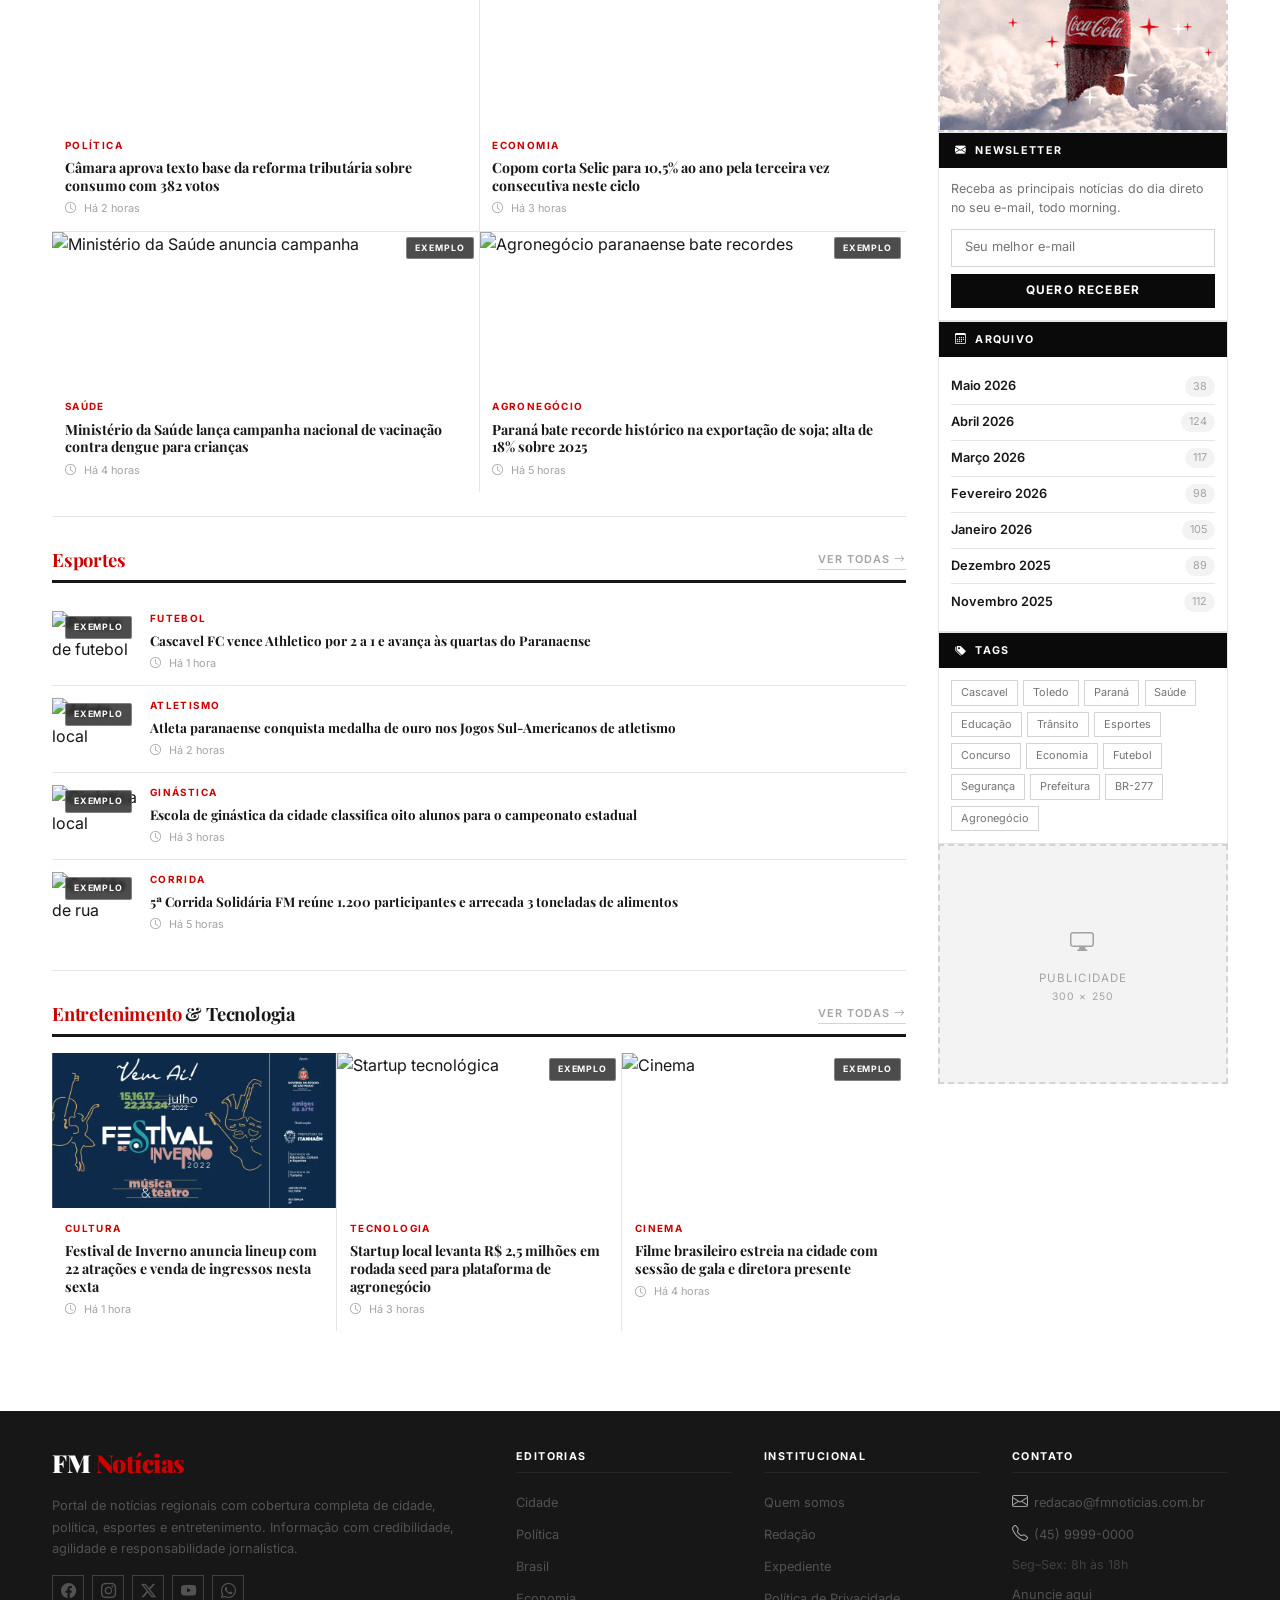
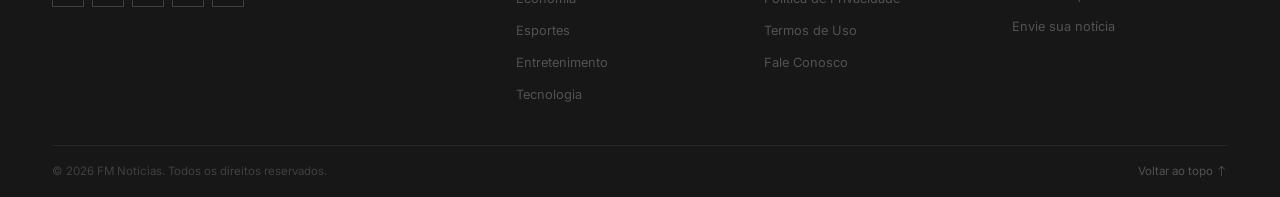
==== commit b66e0a78: "fix: substitui badge fixo por laço verde inline no logo Remove o botão fixo de Maio Verde e adiciona" ====
--- a/index.html
+++ b/index.html
@@ -48,7 +48,7 @@
 <header class="site-header">
   <div class="container">
     <a href="index.html" class="logo" aria-label="FM Notícias — Página inicial">
-      <span class="logo-name">FM <span>Notícias</span></span>
+      <span class="logo-name">FM <span>Notícias</span><svg class="maio-laco" xmlns="http://www.w3.org/2000/svg" viewBox="0 0 22 15" aria-label="Maio Verde"><path d="M11 7.5C9 4.5 4.5 2 2 4S0 10 2 11.5C4.5 13.5 9 11 11 7.5Z" fill="#27ae60"/><path d="M11 7.5C13 4.5 17.5 2 20 4S22 10 20 11.5C17.5 13.5 13 11 11 7.5Z" fill="#27ae60"/><ellipse cx="11" cy="7.5" rx="2" ry="2" fill="#1e8449"/></svg></span>
       <span class="logo-tagline">Informação em tempo real</span>
     </a>
 
@@ -744,12 +744,6 @@
   </div>
 </footer>
 
-<!-- Badge Maio Verde -->
-<a href="#" class="maio-verde-badge" aria-label="Maio Verde — Mês da conscientização ambiental">
-  <i class="bi bi-tree-fill"></i>
-  Maio Verde
-</a>
-
 <!-- Bootstrap JS (apenas bundle comprimido) -->
 <script src="https://cdn.jsdelivr.net/npm/bootstrap@5.3.3/dist/js/bootstrap.bundle.min.js"></script>
 <!-- JS próprio -->
--- a/css/style.css
+++ b/css/style.css
@@ -1490,6 +1490,16 @@
   backdrop-filter: blur(2px);
 }
 
+/* Laço Maio Verde — inline no logo */
+.maio-laco {
+  display: inline-block;
+  width: 22px;
+  height: 15px;
+  vertical-align: middle;
+  margin-left: 7px;
+  flex-shrink: 0;
+}
+
 /* Selo Maio Verde */
 .maio-verde-badge {
   position: fixed;
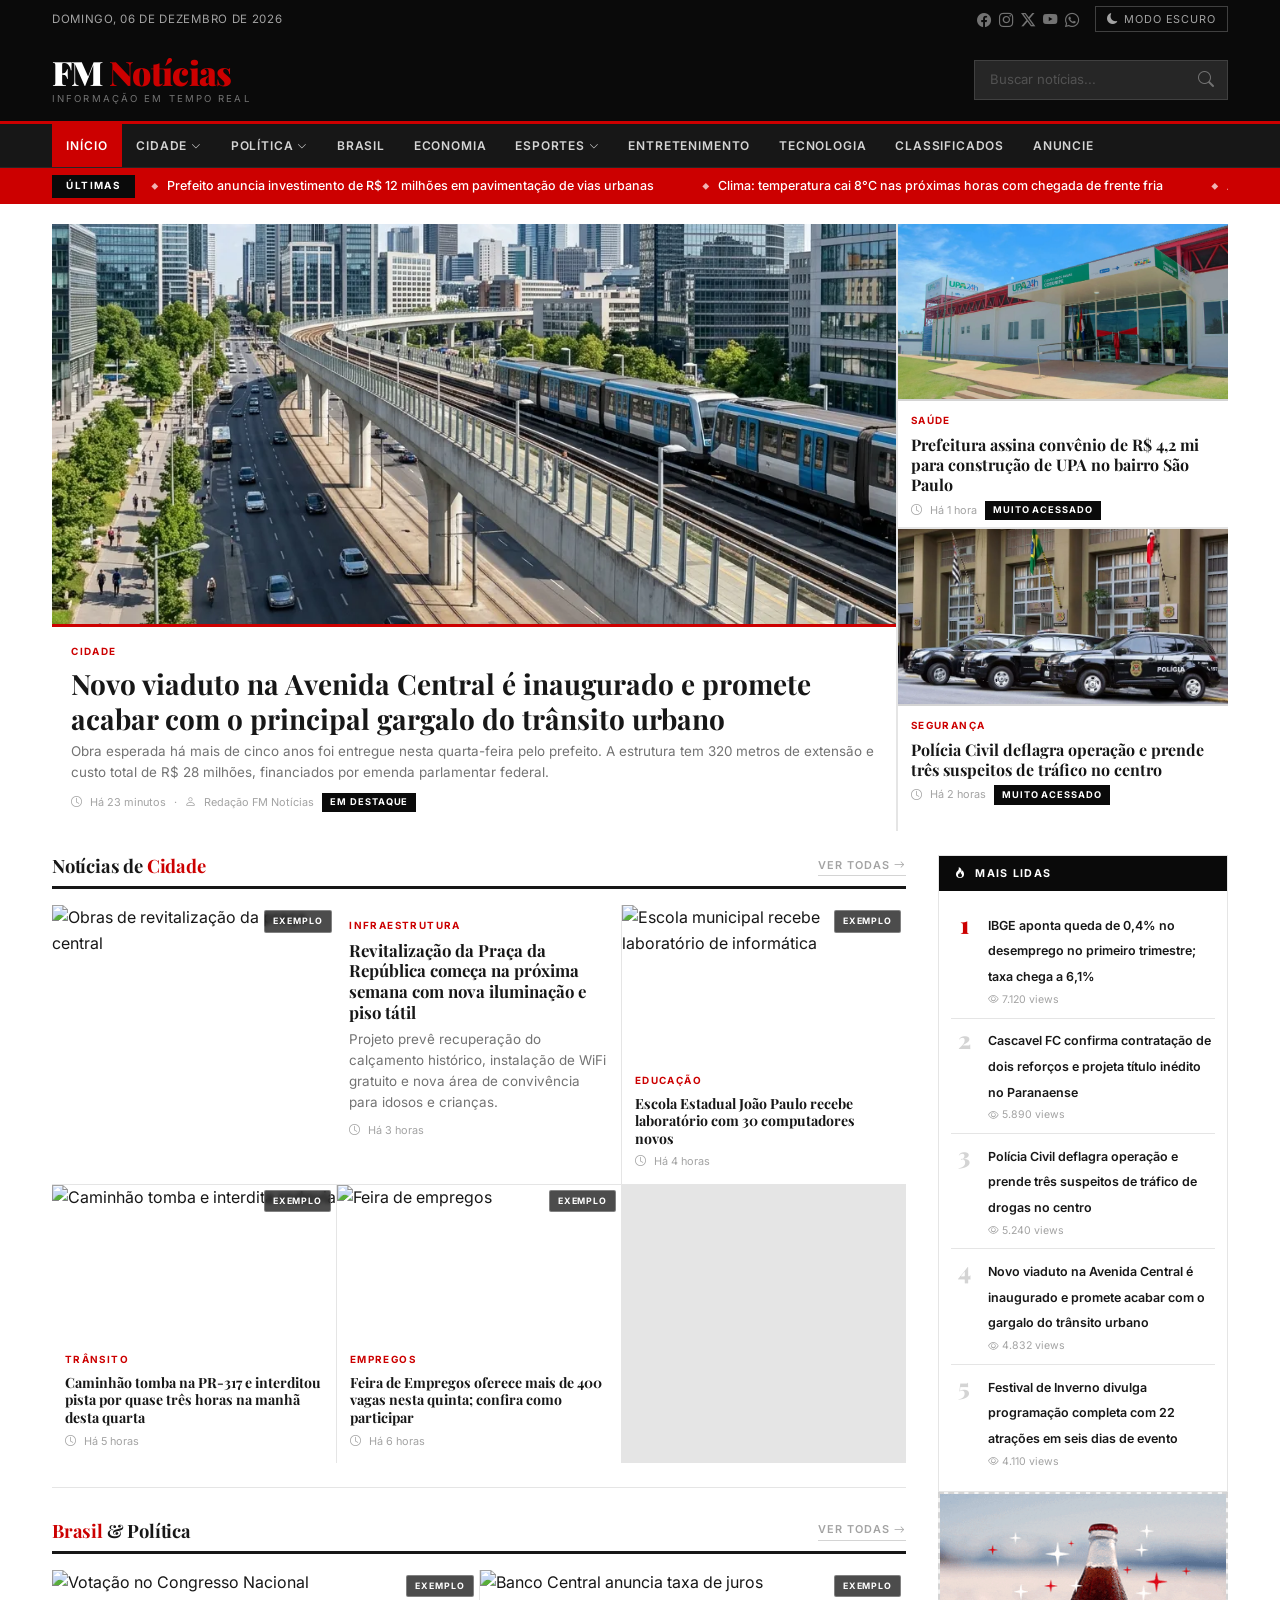
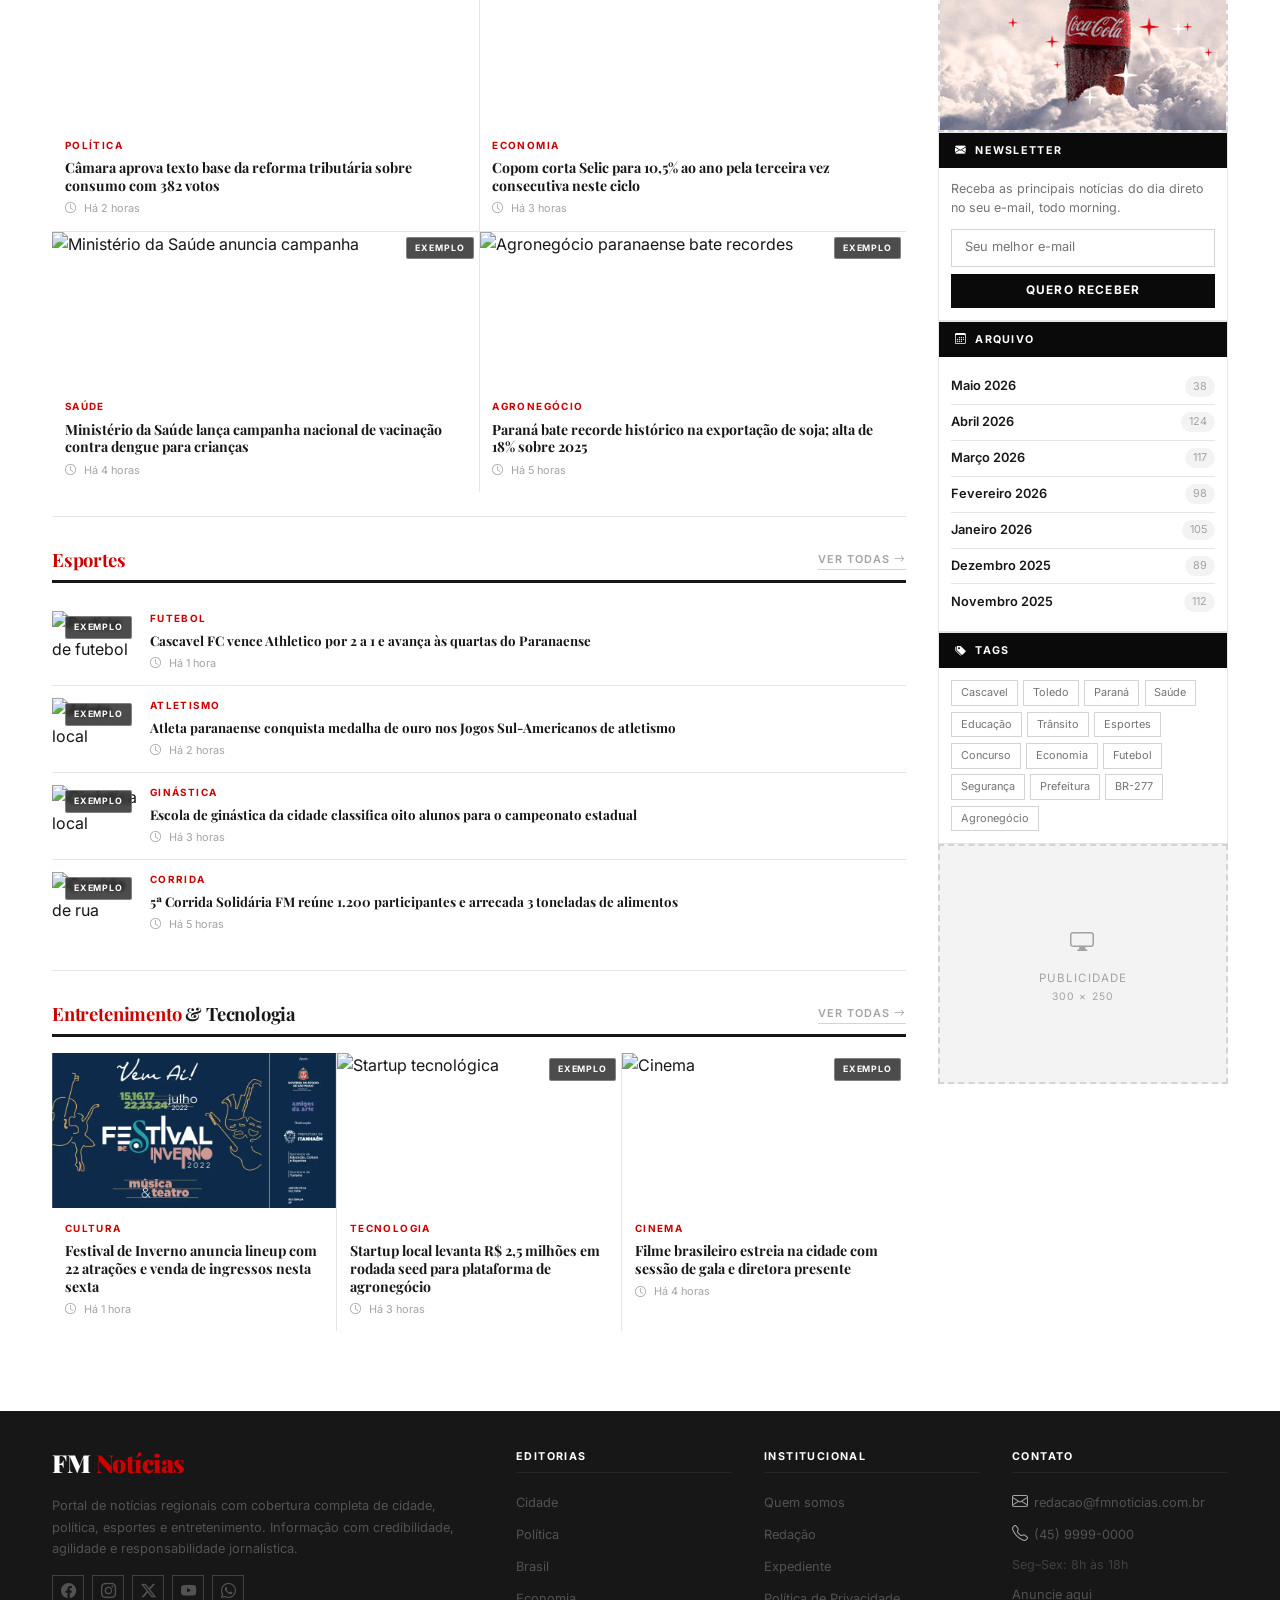
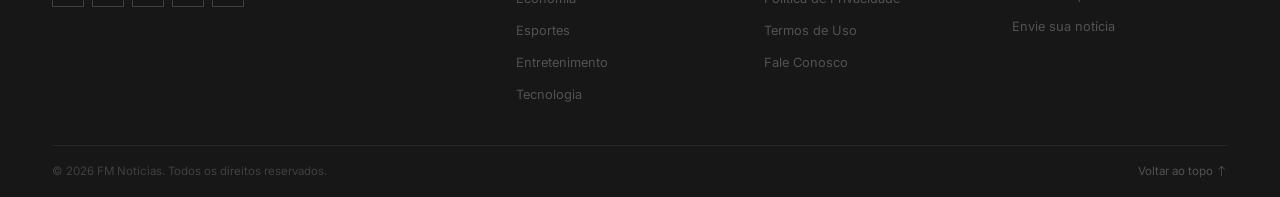
==== commit 63c828a5: "revert: remove laço verde do logo" ====
--- a/index.html
+++ b/index.html
@@ -48,7 +48,7 @@
 <header class="site-header">
   <div class="container">
     <a href="index.html" class="logo" aria-label="FM Notícias — Página inicial">
-      <span class="logo-name">FM <span>Notícias</span><svg class="maio-laco" xmlns="http://www.w3.org/2000/svg" viewBox="0 0 22 15" aria-label="Maio Verde"><path d="M11 7.5C9 4.5 4.5 2 2 4S0 10 2 11.5C4.5 13.5 9 11 11 7.5Z" fill="#27ae60"/><path d="M11 7.5C13 4.5 17.5 2 20 4S22 10 20 11.5C17.5 13.5 13 11 11 7.5Z" fill="#27ae60"/><ellipse cx="11" cy="7.5" rx="2" ry="2" fill="#1e8449"/></svg></span>
+      <span class="logo-name">FM <span>Notícias</span></span>
       <span class="logo-tagline">Informação em tempo real</span>
     </a>
 
--- a/css/style.css
+++ b/css/style.css
@@ -1490,16 +1490,6 @@
   backdrop-filter: blur(2px);
 }
 
-/* Laço Maio Verde — inline no logo */
-.maio-laco {
-  display: inline-block;
-  width: 22px;
-  height: 15px;
-  vertical-align: middle;
-  margin-left: 7px;
-  flex-shrink: 0;
-}
-
 /* Selo Maio Verde */
 .maio-verde-badge {
   position: fixed;
